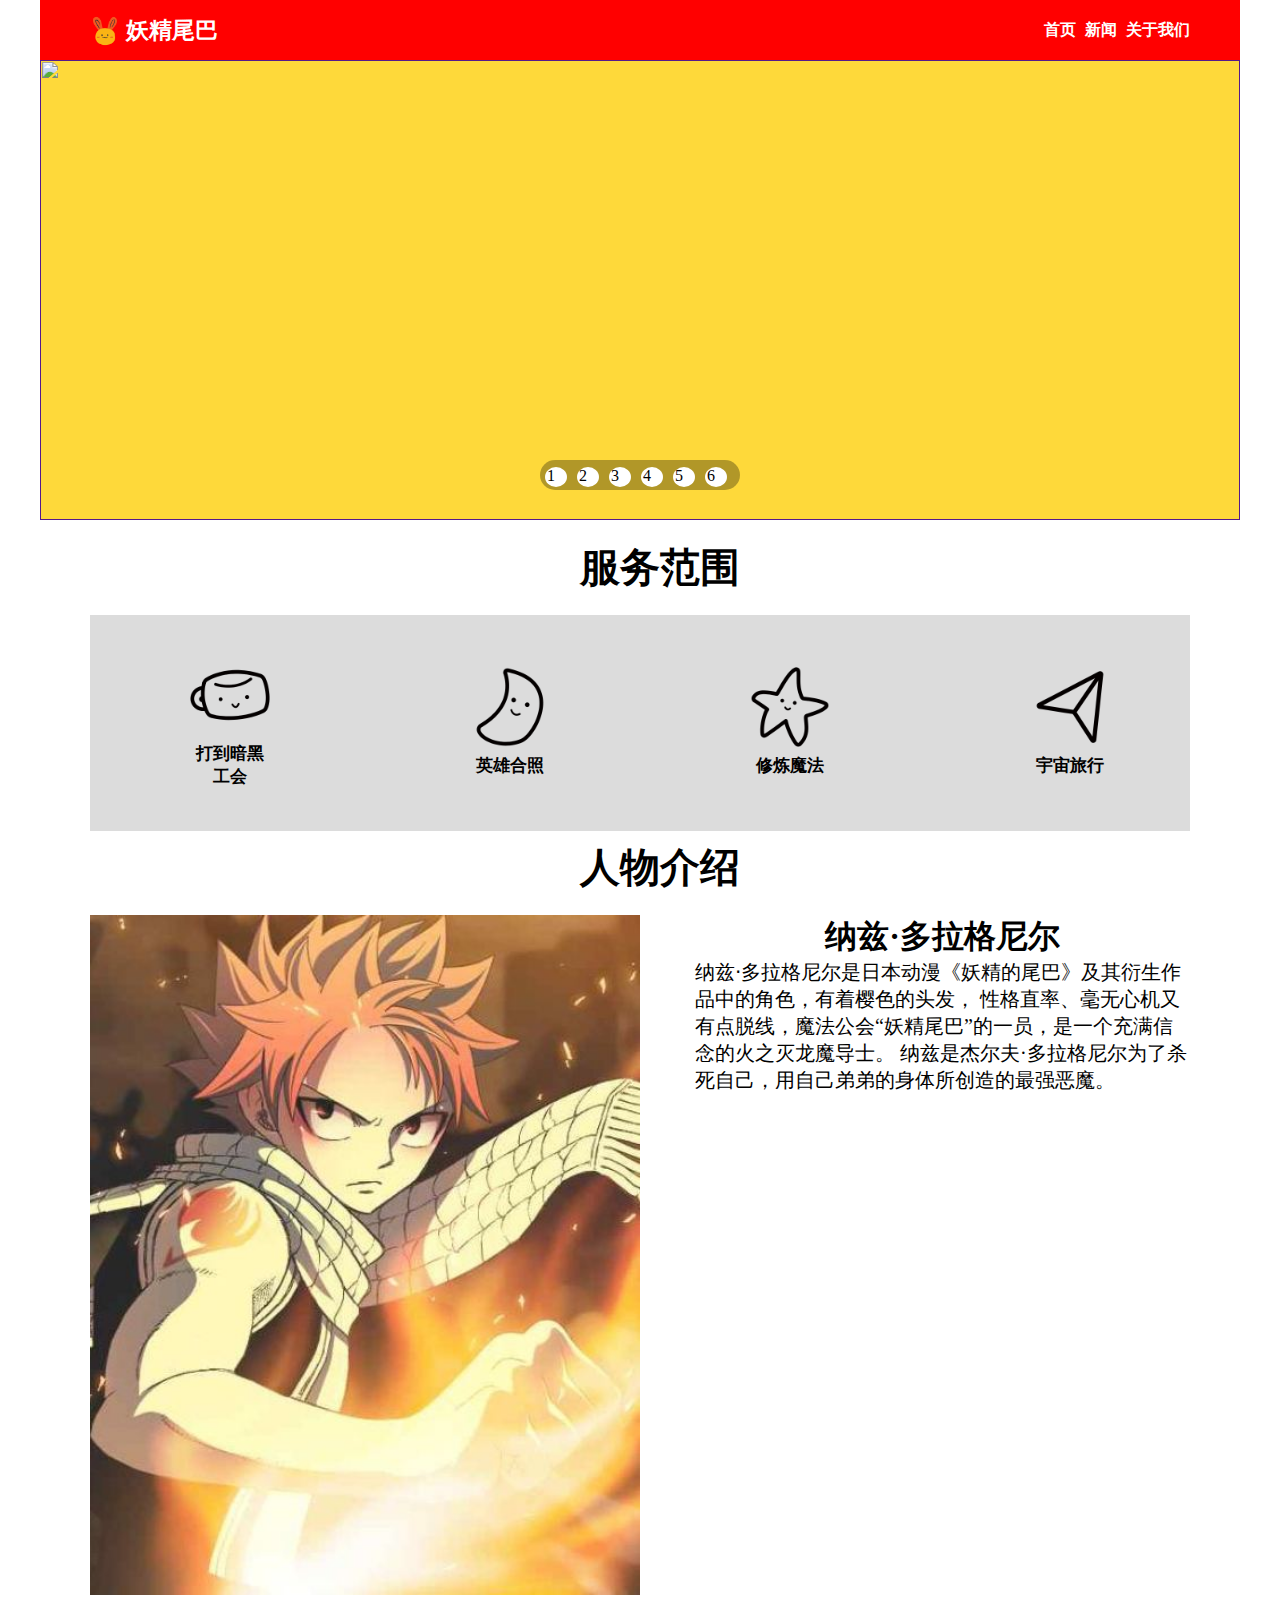
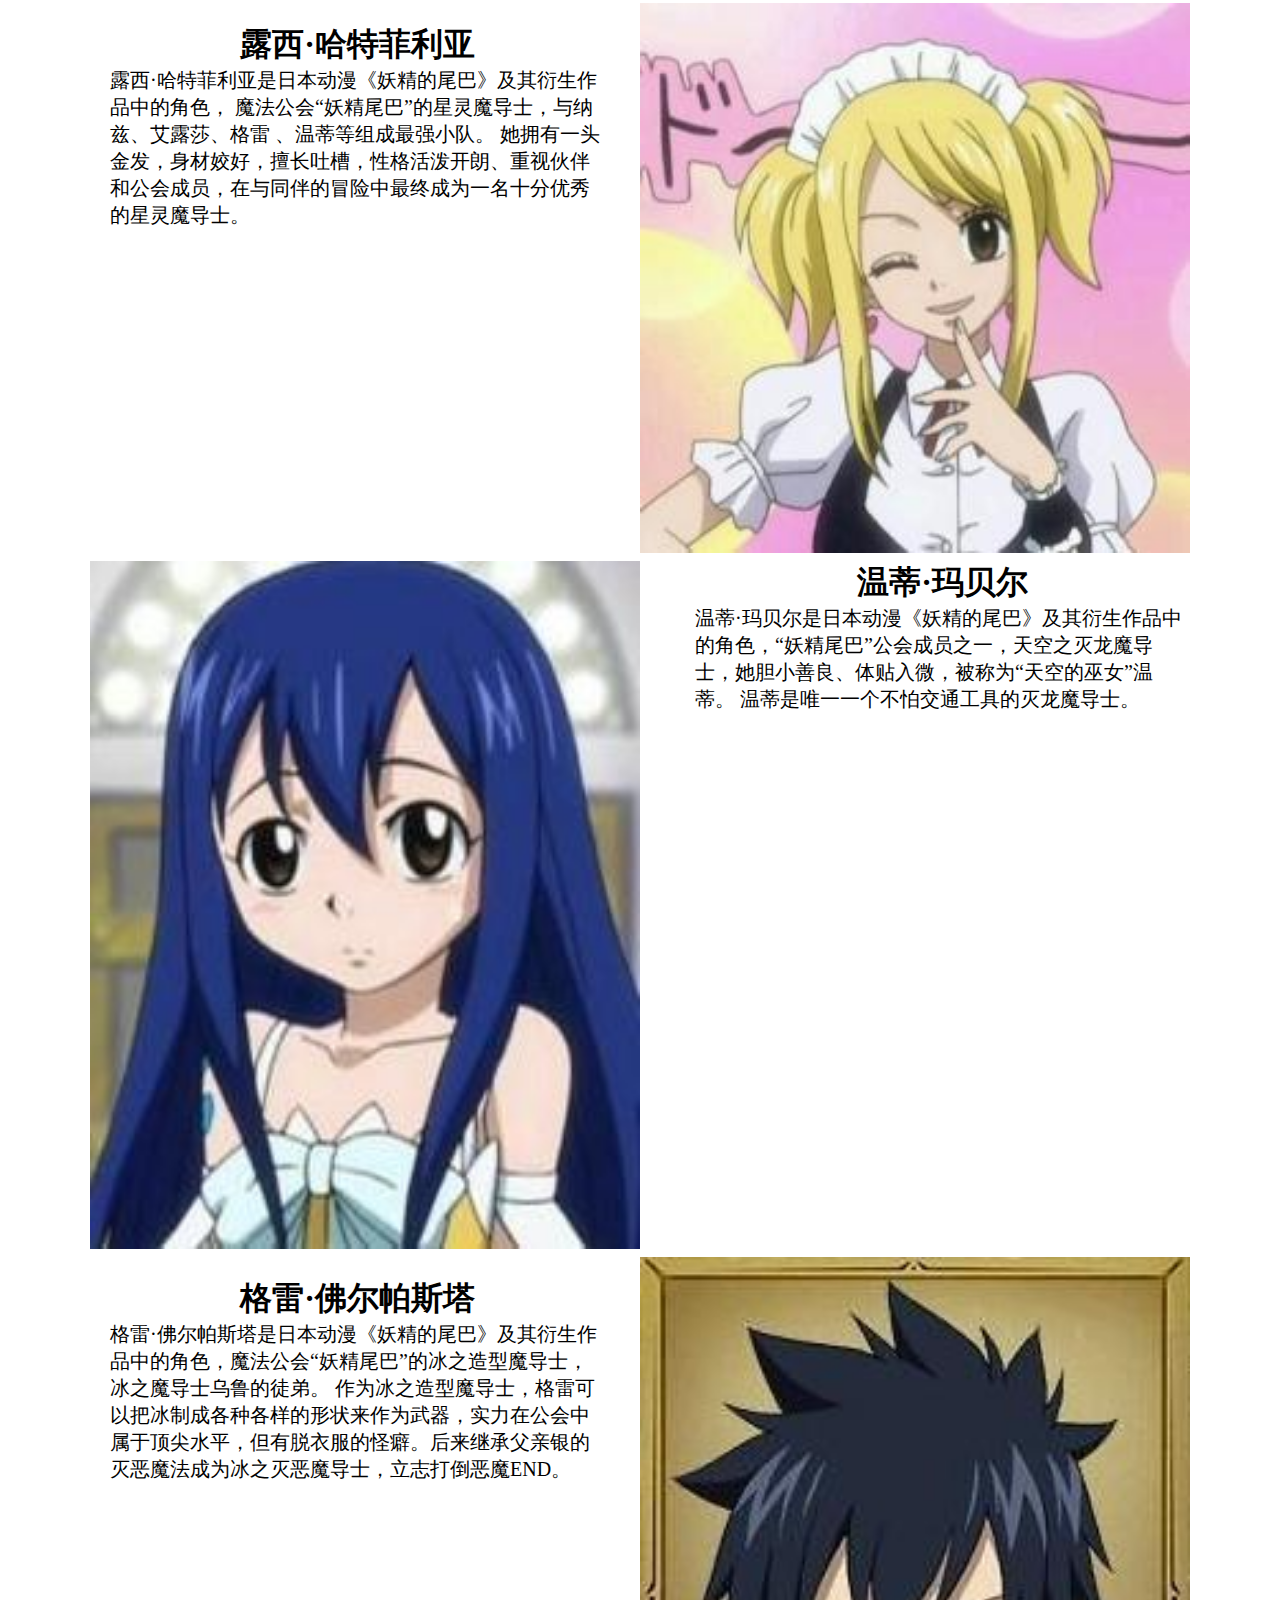
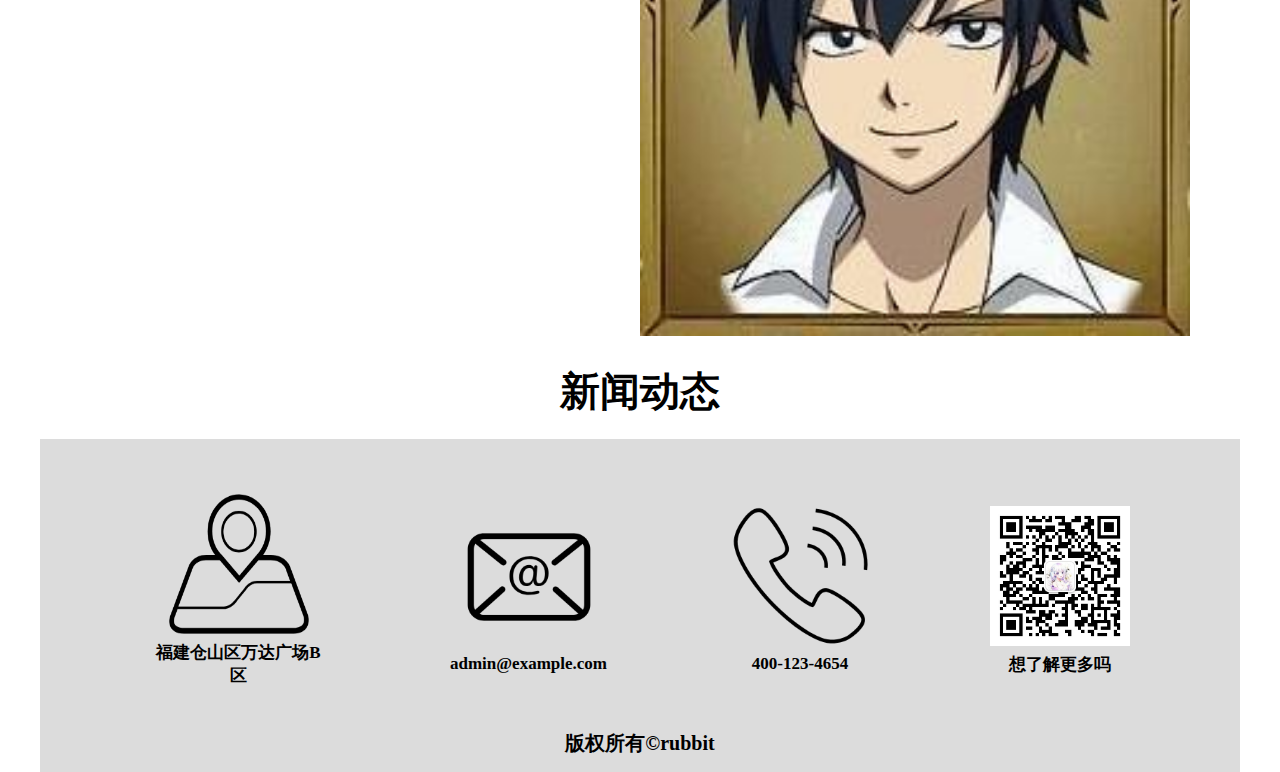
==== day05/index.html @ 3233bc9a "5 commit" ====
<!DOCTYPE html>
<html lang="en">

<head>
  <meta charset="UTF-8" />
  <meta name="viewport" content="width=device-width, initial-scale=1.0" />
  <title>妖精尾巴</title>
  <link rel="shortcut icon" href="logo.ico">
  <script src="jquery-3.3.1.min.js"></script>
  <link rel="stylesheet" href="index.css" />
  <script type="text/javascript" src="index.js"></script>
  <link rel="stylesheet" href="https://cdn.staticfile.org/twitter-bootstrap/4.3.1/css/bootstrap.min.css">
  <script src="https://cdn.staticfile.org/jquery/3.2.1/jquery.min.js"></script>
  <script src="https://cdn.staticfile.org/popper.js/1.15.0/umd/popper.min.js"></script>
  <script src="https://cdn.staticfile.org/twitter-bootstrap/4.3.1/js/bootstrap.min.js"></script>
  <script src="https://unpkg.com/axios/dist/axios.min.js"></script>
</head>

<body>
  <div class="contain">
    <div class="header">
      <div class="header-box">
        <div class="header-box-left">
          <img src="logo.png" style="vertical-align: middle;" width="30px" alt>
          <span style="vertical-align: middle;">妖精尾巴</span>
        </div>
        <div class="header-box-right">
          <a href="index.html">首页</a>
          <a href="new.html">新闻</a>
          <a href="about.html">关于我们</a>
        </div>
      </div>
    </div>
    <div class="banner">
      <div class="pic">
        <div class="left"></div>
        <ul>
          <li><a href=""><img
                src="http://i.17173cdn.com/0561y4/YWxqaGBf/gamebase/game-cover-horizontal/ILhvSObmCgscmml.jpg"
                alt=""></a></li>
          <li><a href=""><img src="https://sj.5qwan.com/d/file/upload1/20170616/1497593068840195.jpg" alt=""></a></li>
          <li><a href=""><img src="http://image.jjmh.com/file/userfiles/images/322574/12.jpg" alt=""></a></li>
          <li><a href=""><img src="http://www.005.tv/uploads/allimg/170510/33-1F51014245J06.jpg" alt=""></a></li>
          <li><a href=""><img src="http://img2.100bt.com/upload/ttq/20130414/1365942418160.jpg" alt=""></a></li>
          <li><a href=""><img
                src="http://5b0988e595225.cdn.sohucs.com/images/20180121/e052c639ae834d8093d36731696ef1cf.jpeg"
                alt=""></a></li>

        </ul>
        <div class="right"></div>
      </div>
      <div class="dot">
        <ul>
          <li> 1</li>
          <li> 2</li>
          <li> 3</li>
          <li> 4</li>
          <li> 5</li>
          <li> 6</li>
        </ul>
      </div>
    </div>

    <div class="content">
      <div class="content-title">
        <span>服务范围</span>
      </div>
      <div class="content-con">
        <ul>
          <li>
            <img src="images/1.png" alt="">
            <p><span>打到暗黑工会</span></p>
          </li>
          <li><img src="images/2.png" alt="">
            <p><span>英雄合照</span></p>
          </li>
          <li><img src="images/3.png" alt="">
            <p><span>修炼魔法</span></p>
          </li>
          <li><img src="images/4.png" alt="">
            <p><span>宇宙旅行</span></p>
          </li>
        </ul>
      </div>
    </div>
    <div class="introduce">
      <div class="content-title">
        <span>人物介绍</span>
      </div>

      <div class="caton">
        <div class="picture-left">
          <img src="images/in1.jpg" width="550px" alt=""></div>
        <div class="text-right">
          <h1>纳兹·多拉格尼尔</h1>
          <p>
            纳兹‧多拉格尼尔是日本动漫《妖精的尾巴》及其衍生作品中的角色，有着樱色的头发，
            性格直率、毫无心机又有点脱线，魔法公会“妖精尾巴”的一员，是一个充满信念的火之灭龙魔导士。
            纳兹是杰尔夫·多拉格尼尔为了杀死自己，用自己弟弟的身体所创造的最强恶魔。
          </p>
        </div>
      </div>



      <div class="caton">

        <div class="text-left">
          <h1>露西·哈特菲利亚</h1>
          <p>
            露西·哈特菲利亚是日本动漫《妖精的尾巴》及其衍生作品中的角色，
            魔法公会“妖精尾巴”的星灵魔导士，与纳兹、艾露莎、格雷 、温蒂等组成最强小队。
            她拥有一头金发，身材姣好，擅长吐槽，性格活泼开朗、重视伙伴和公会成员，在与同伴的冒险中最终成为一名十分优秀的星灵魔导士。
          </p>
        </div>
        <div class="picture-right"><img src="images/in2.jpg" width="550px" alt=""></div>
      </div>

      <div class="caton">
        <div class="picture-left"><img src="images/in4.jpg" width="550px" alt=""></div>
        <div class="text-right">
          <h1>温蒂·玛贝尔</h1>
          <p>
            温蒂·玛贝尔是日本动漫《妖精的尾巴》及其衍生作品中的角色，“妖精尾巴”公会成员之一，天空之灭龙魔导士，她胆小善良、体贴入微，被称为“天空的巫女”温蒂。
            温蒂是唯一一个不怕交通工具的灭龙魔导士。
          </p>
        </div>
      </div>



      <div class="caton">

        <div class="text-left">
          <h1>格雷·佛尔帕斯塔
          </h1>
          <p>
            格雷·佛尔帕斯塔是日本动漫《妖精的尾巴》及其衍生作品中的角色，魔法公会“妖精尾巴”的冰之造型魔导士，冰之魔导士乌鲁的徒弟。
            作为冰之造型魔导士，格雷可以把冰制成各种各样的形状来作为武器，实力在公会中属于顶尖水平，但有脱衣服的怪癖。后来继承父亲银的灭恶魔法成为冰之灭恶魔导士，立志打倒恶魔END。
          </p>
        </div>
        <div class="picture-right"><img src="images/in3.jpg" width="550px" alt=""></div>
      </div>



    </div>
    <div class="bulletin">
      <div class="content-title">
        <span>新闻动态</span>
      </div>
      <div>
        <ul class="pul">
        </ul>

      </div>

    </div>
    <div class="footer" style="background-color:gainsboro;">
      <div class="content-con">
        <ul>
          <li>
            <img src="images/address.png" alt="">
            <p><span>福建仓山区万达广场B区</span></p>
          </li>
          <li><img src="images/you.png" alt="">
            <p><span>admin@example.com</span></p>
          </li>
          <li><img src="images/telephone.png" alt="">
            <p><span>400-123-4654</span></p>
          </li>
          <li><img src="images/er.png" alt="">
            <p><span>想了解更多吗</span></p>
          </li>
        </ul>
      </div>
      <div class="botton">
        <b style="font-size: 20px;text-align: initial;"> 版权所有©rubbit</b>
      </div>

    </div>






  </div>
</body>

</html>
---- day05/index.css ----
body {
  margin: 0px;
  padding: 0px;
  height: auto;
  overflow-y: hidden;
  overflow-x: hidden;
  min-width: 380ox;
}

html {
  overflow: auto;
}


.contain {
  width: 100%;
}

.header {
  width: 1200px;
  background-color:red;
  height: 60px;
    margin: 0 auto;
}

.header-box {
  padding: 15px 0px;
  vertical-align: middle;
  width: 1100px;
  margin: 0 auto;
  font-weight: bold;
}

.header-box-left {
  color: white;
  float: left;
  align-items: center;
  vertical-align: middle;
  font-size: 23px;
}

.header-box-right {
  float: right;
  padding-top: 5px;


}

.header-box-right a {
  color: white;
  margin-left: 5px;
  text-decoration: none;


}

*{
  margin: 0px;
  padding: 0px;
}
.banner{
  width: 1200px;
  height: 460px;
  background-color: #fed93a;
  margin-top: 20px;
  margin-left: 20px;
  margin: 0px auto;
  overflow: hidden;
  position: relative;
}
.banner .pic ul li{
  list-style: none;
}
.banner .pic ul li img{
	width: 1200px;
	height: 460px;
}
.dot{
  position: absolute;
  width: 200px;
  height: 30px;
  bottom: 30px;
	left: 500px;
	margin: 0 auto;
  background-color: rgba(0,0,0,0.3);
  border-radius: 15px;
}
.dot ul li{
  list-style: none;
  width: 20px;
  height: 20px;
  border-radius: 100%;
  background-color: #fff;
  float: left;
  margin: 7px 5px;
  padding-left: 2px;
}
.dot ul li:hover{
  background-color: #cd0b2d;
}
.content{
	margin: 0 auto;
  width: 1100px;
  height: 300px;
}
 .content-title{
  margin: 0 auto;
  width: 1100px;
  text-align: center;
  font-size: 40px;
  padding: 20px;
  font-weight: bold;
}

.content .content-con{
  margin: 0 auto;
  width: 1100px;
  background-color:gainsboro;
}
.content .content-con ul{
  list-style-type: none;
  display: flex;
  flex-direction: row;
  align-items: center;
  margin: 0 auto;
}
.content .content-con ul>li{
  display: inline-block;
  padding: 100px;
  padding-top: 40px;
  padding-bottom: 40px;
}

.content .content-con ul>li>img{
  width: 80px;
  height: 80px;
  
}

.content .content-con ul>li>p {
  text-align: center;
  margin: 0;
  font-size: 17px;
  padding: 3px;
  font-weight: bold;

}
.introduce{
  width: 1100px;
  margin: 0 auto;
 
}
.introduce .caton{
  display: inline-block;
}

.introduce .picture-left{ 
  width: 50%;
  float:left;
}


.introduce .text-right{
  width: 45%;
  float:right;
  }

  .introduce .picture-right{ 
    float: right;
    width: 50%;

  }

.introduce .text-left{
  float:left;
  width: 45%;
  padding: 20px;
  }
  .introduce h1{
    text-align: center;
    font-style: inherit
  }
  .introduce p{
    font-size: 20px;
  }

  .bulletin{
    width: 1200px;
    margin: 0 auto;
  }

  .bulletin ul{
    list-style-type: none;
    display: flex;
    flex-direction: row;
    align-items: center;
    margin: 0 auto;
  }
  .bulletin ul>li{
    display: inline-block;
    padding: 10px;
    padding-top: 40px;
    padding-bottom: 40px;
  }
  
  .bulletin ul>li>img{
    width: 250px;
    height: 250px;
    
  }
  
  .bulletin ul>li a {
    text-align: center;
    margin: 0;
    font-size: 16px;
    padding: 3px;
    font-weight: bold;
  
  }

  .footer{
    padding: 15px 0px;
    vertical-align: middle;
    width: 1200px;
    display: flex;
    flex-wrap: wrap;
    justify-content: space-between;
    flex-direction: row;
    margin: 0 auto;
    text-align: center;
  }

  .footer .content-con{
    margin: 0 auto;
    width: 1100px;
  }
  .footer .content-con ul{
    list-style-type: none;
    display: flex;
    flex-direction: row;
    align-items: center;
    margin: 0 auto;
  }
  .footer .content-con ul>li{
    display: inline-block;
    padding: 60px;
    padding-top: 40px;
    padding-bottom: 40px;
  }
  
  .footer .content-con ul>li>img{
    width: 140px;
    height: 140px;
    
  }
  
  .footer .content-con ul>li>p {
    text-align: center;
    margin: 0;
    font-size: 17px;
    padding: 3px;
    font-weight: bold;
  
  }

  .botton{
    margin: 0 auto;
  }
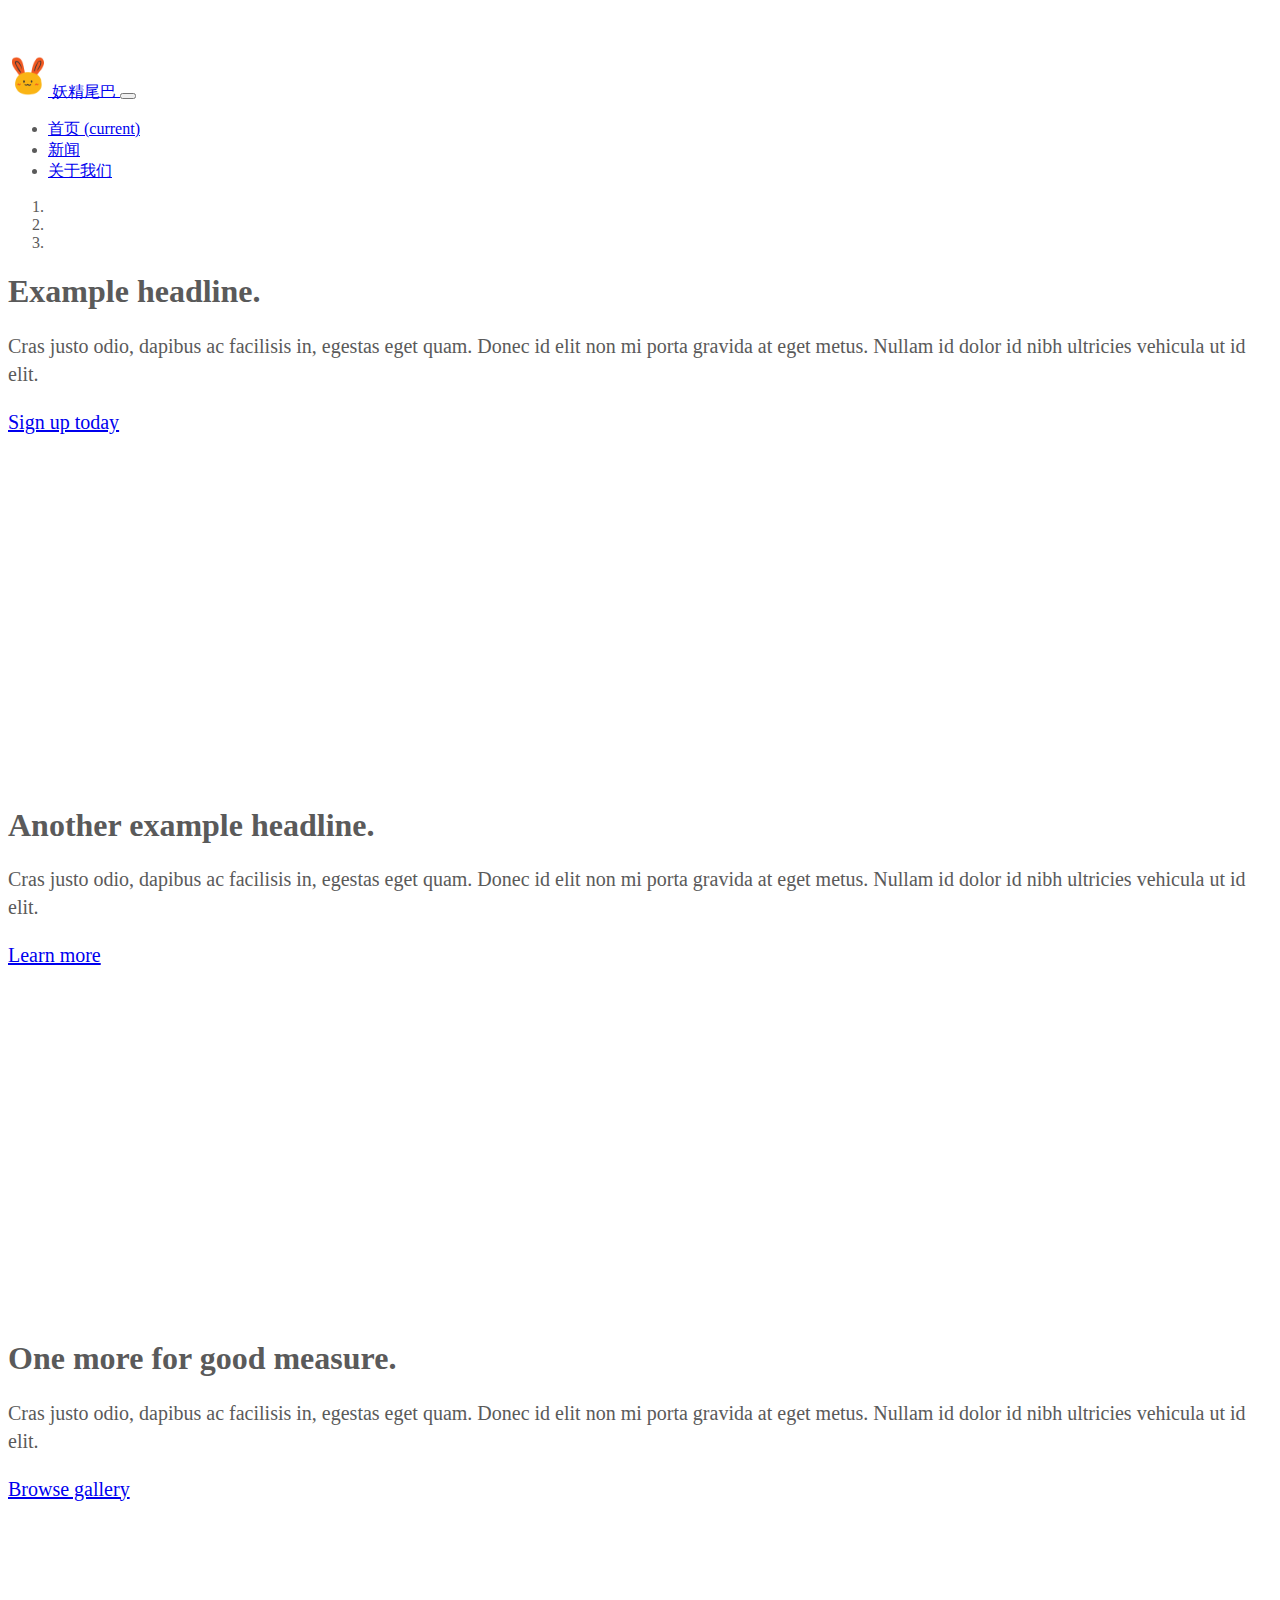
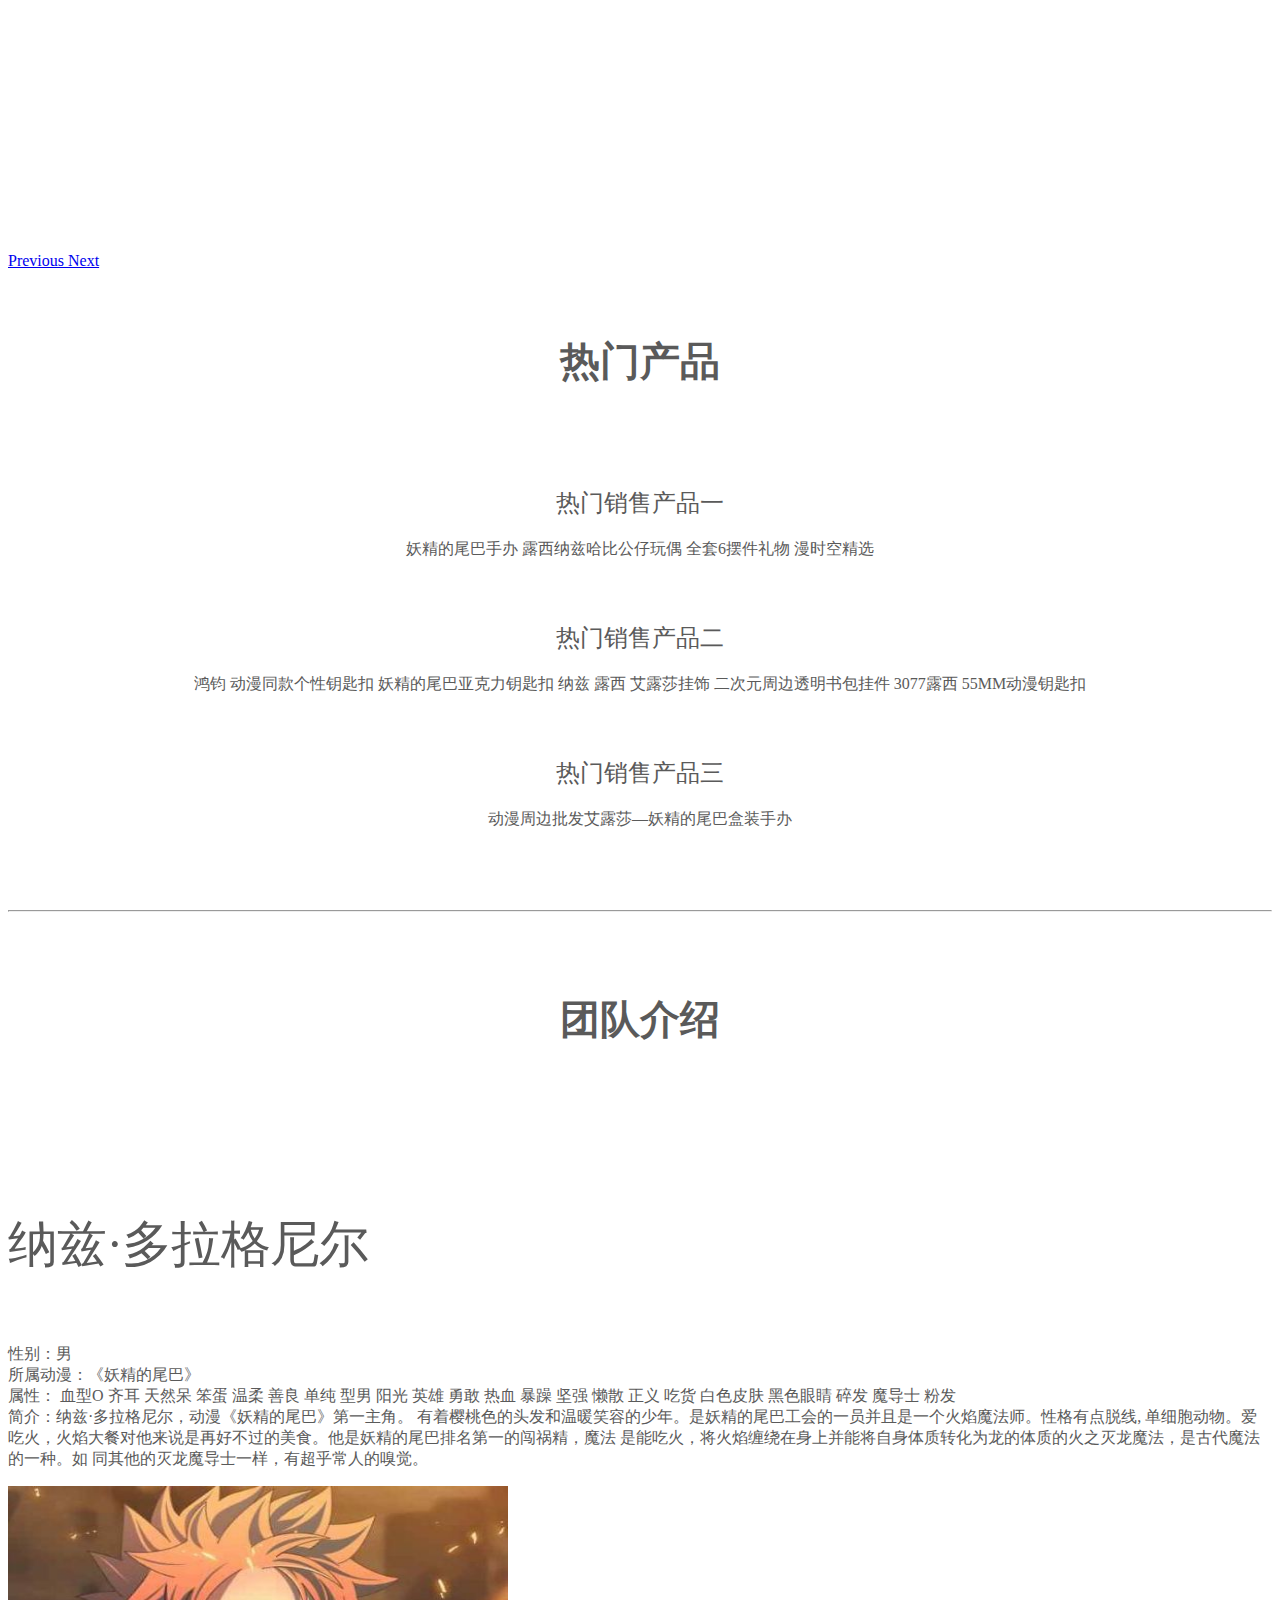
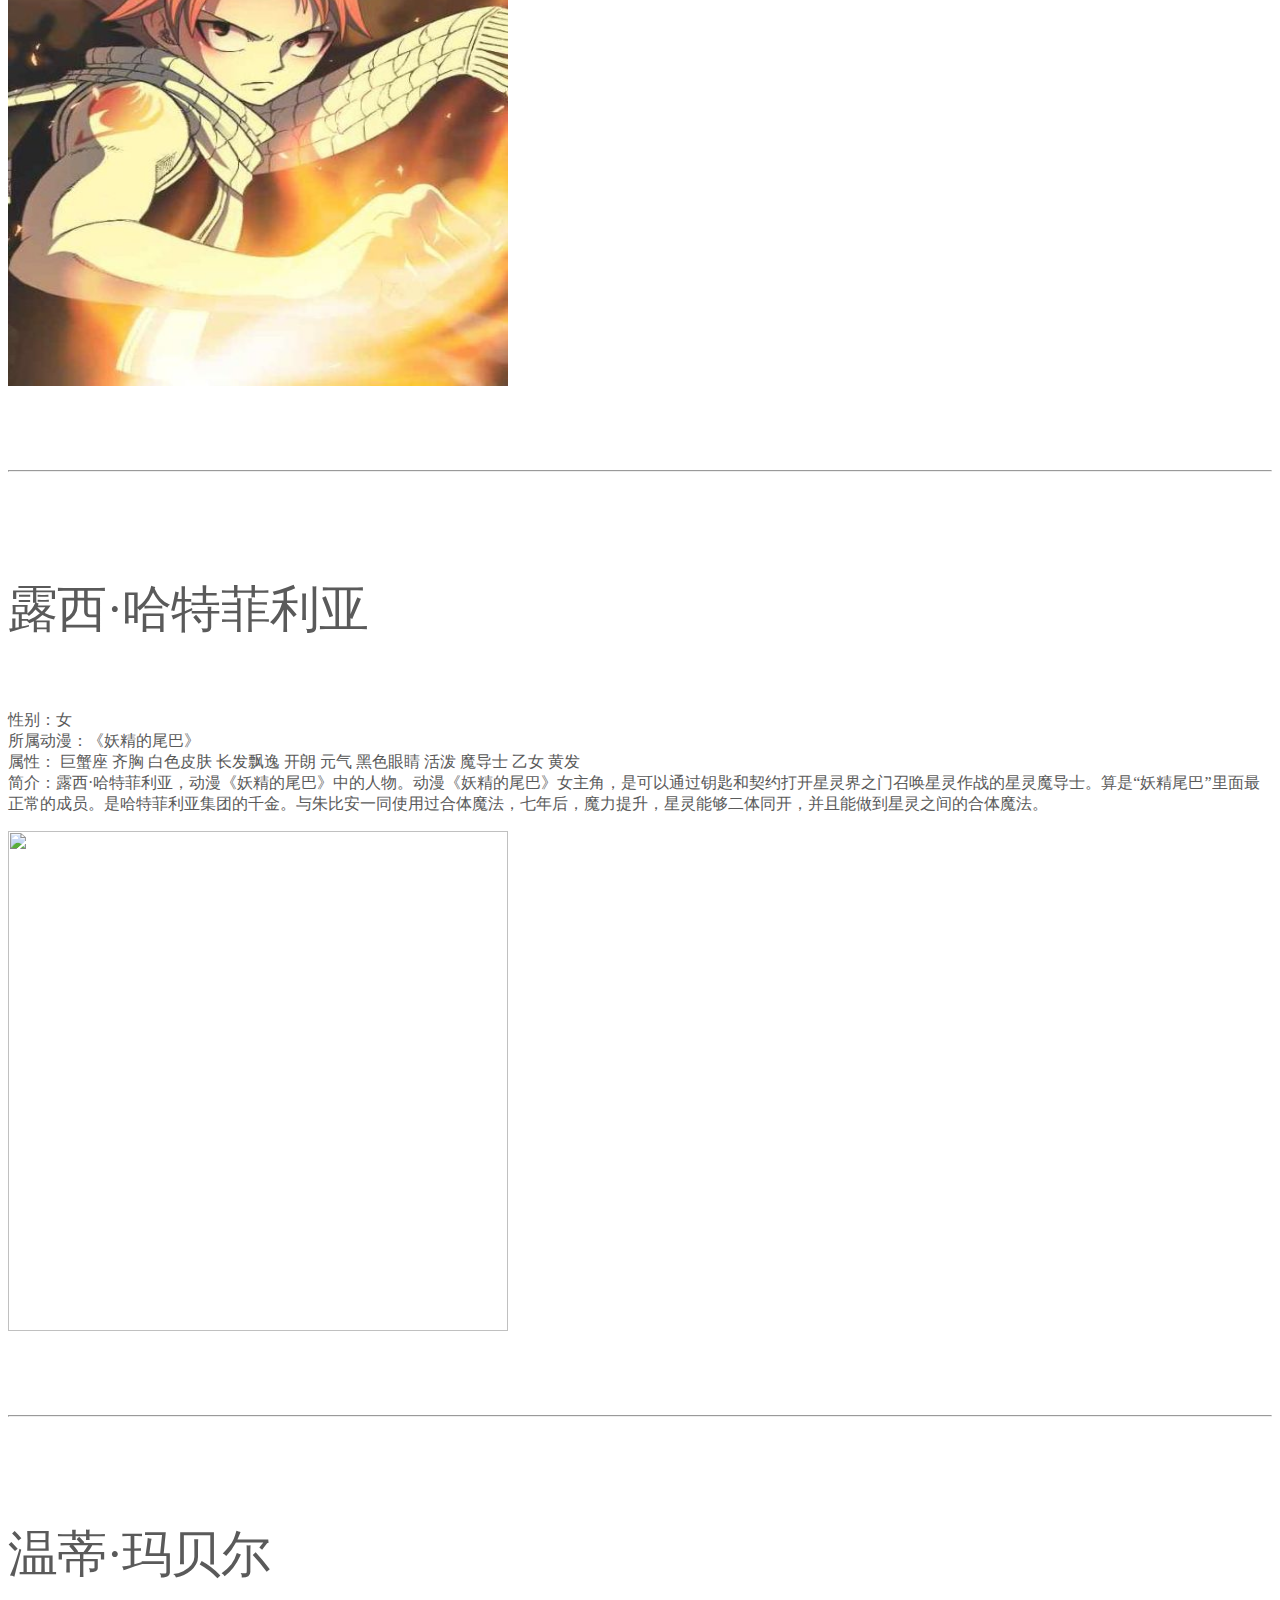
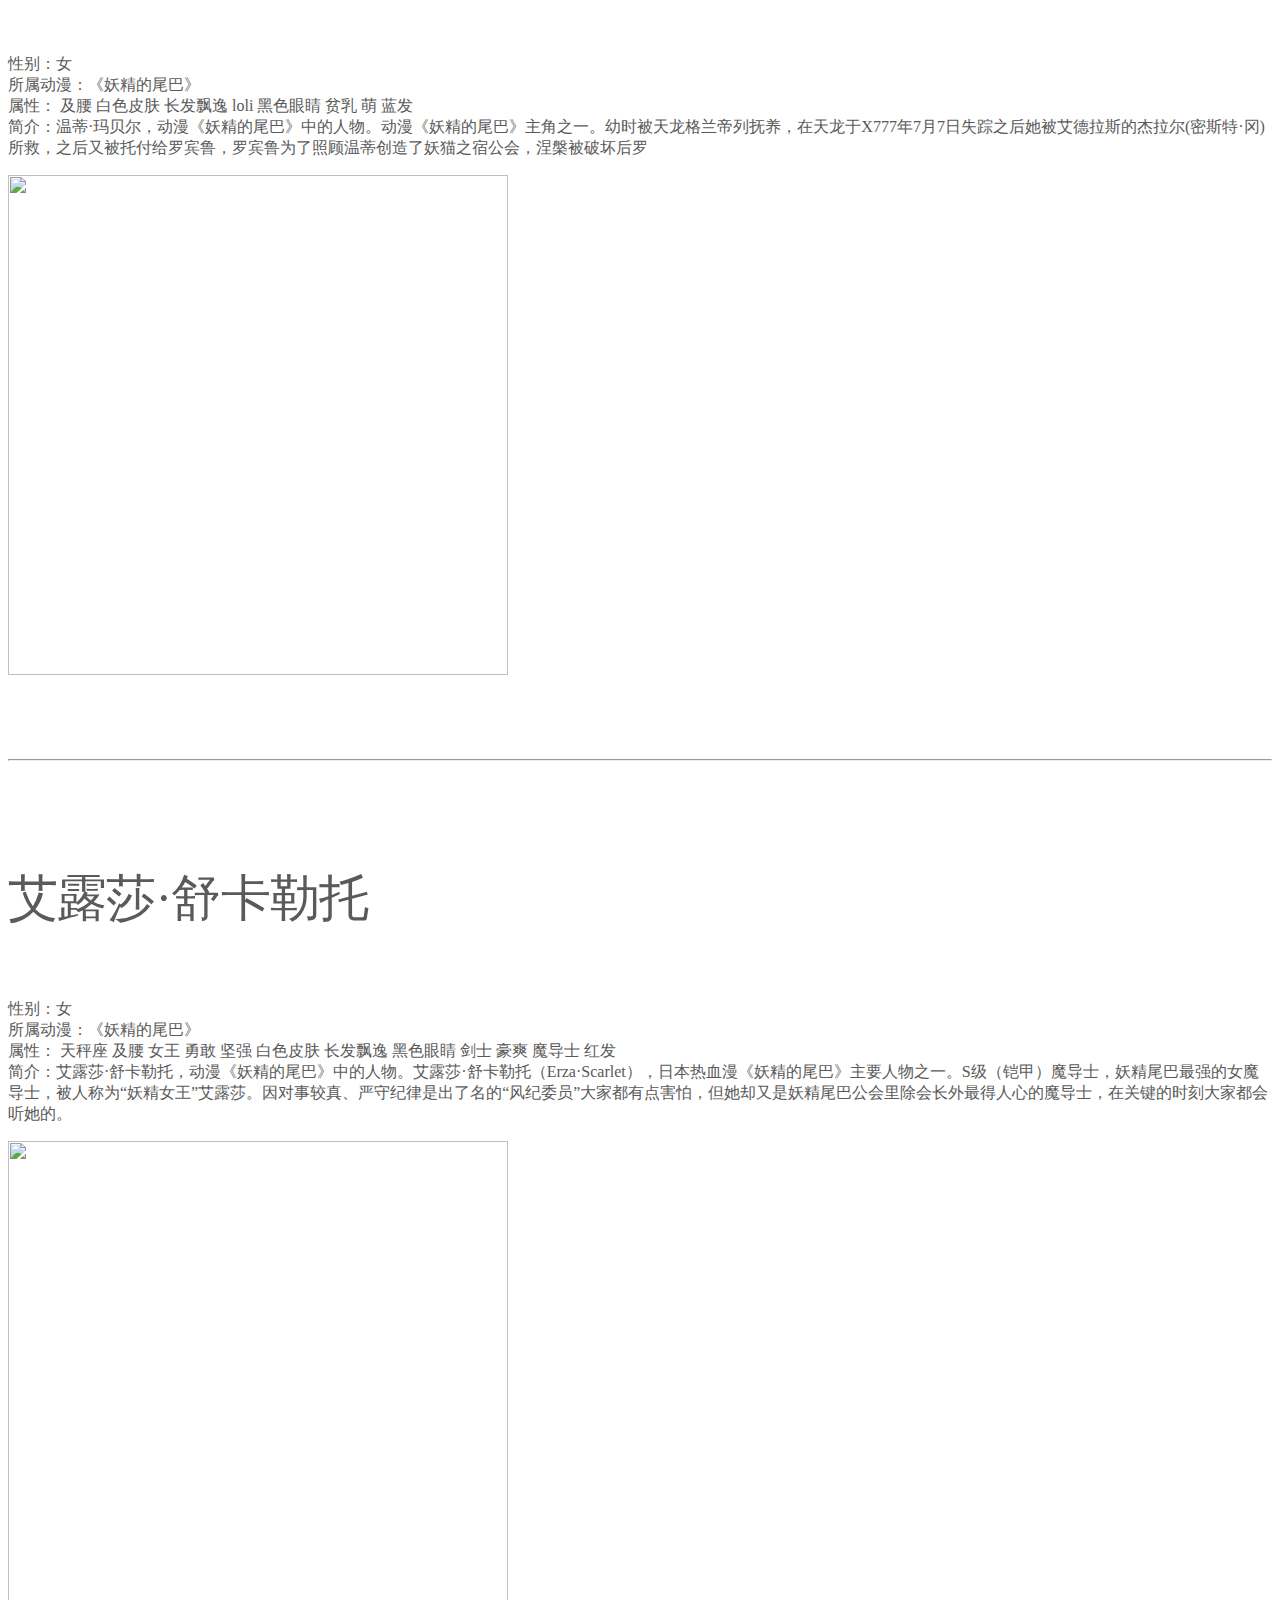
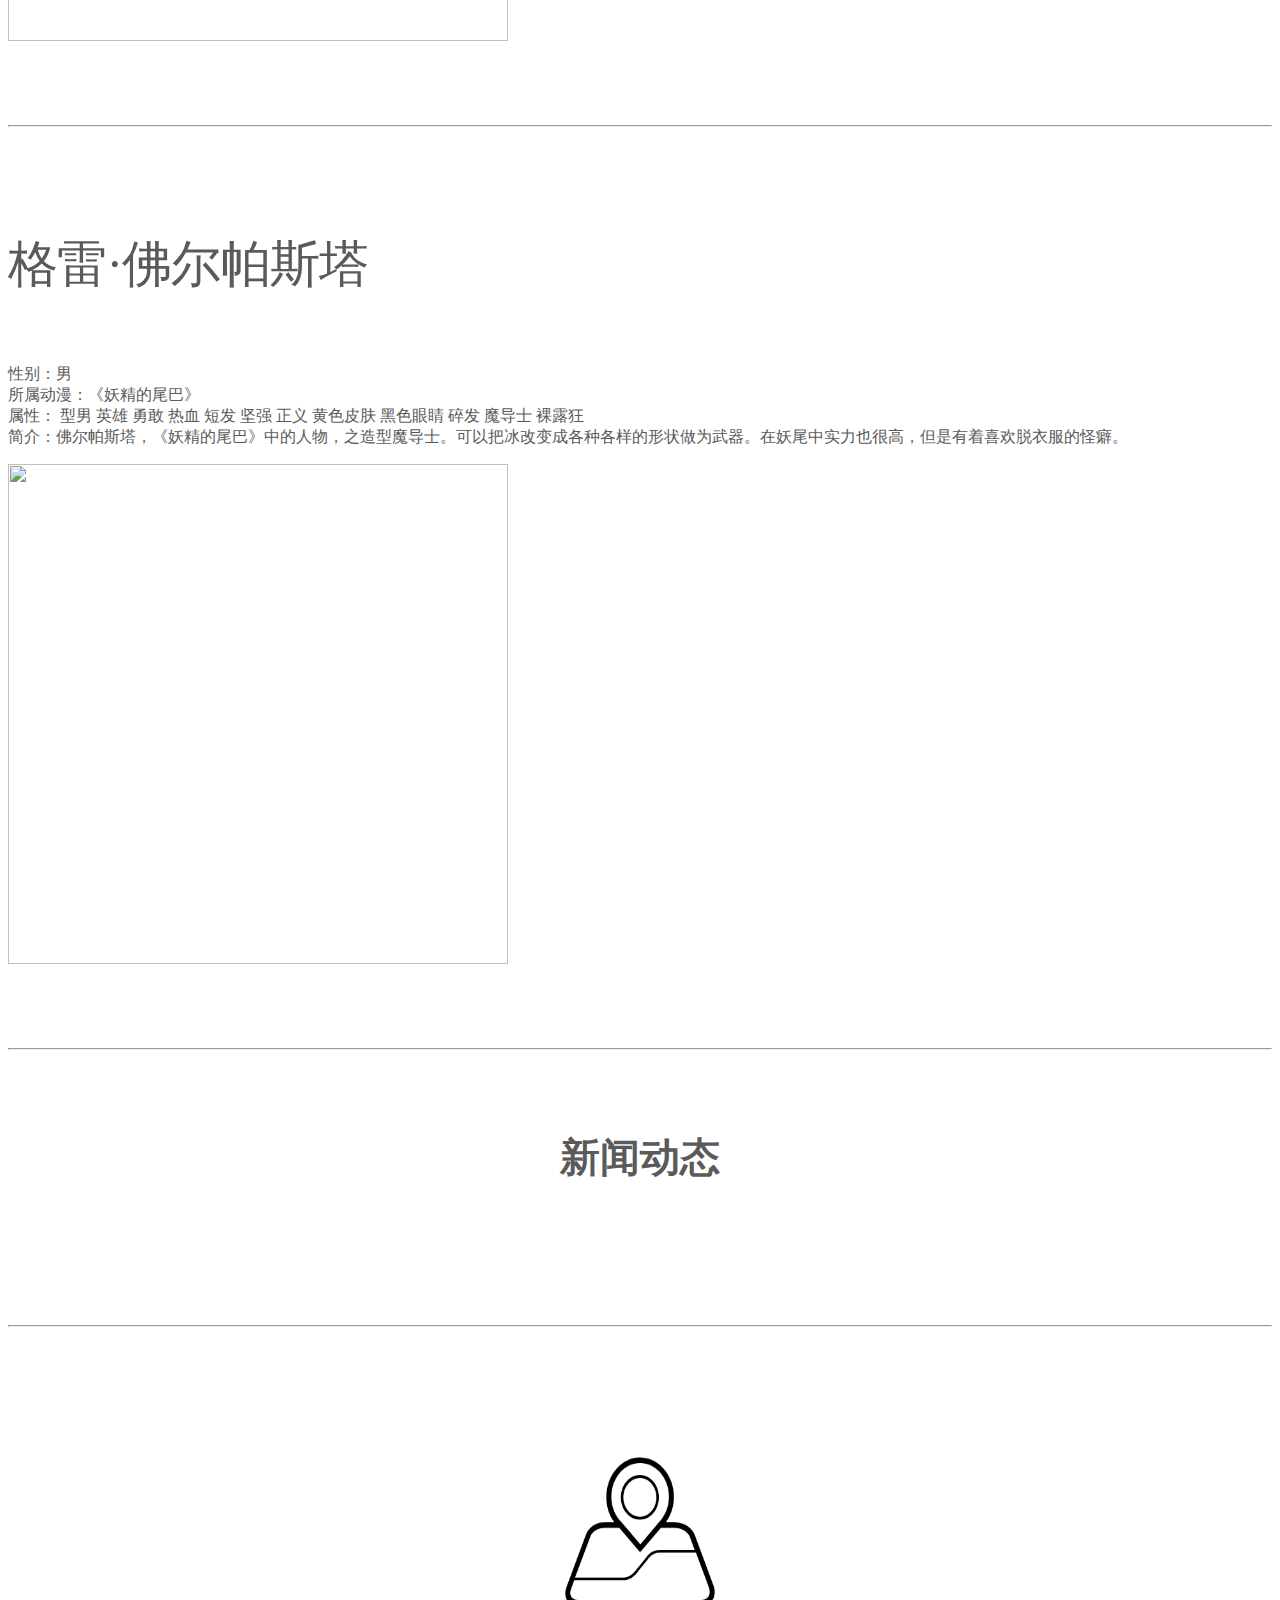
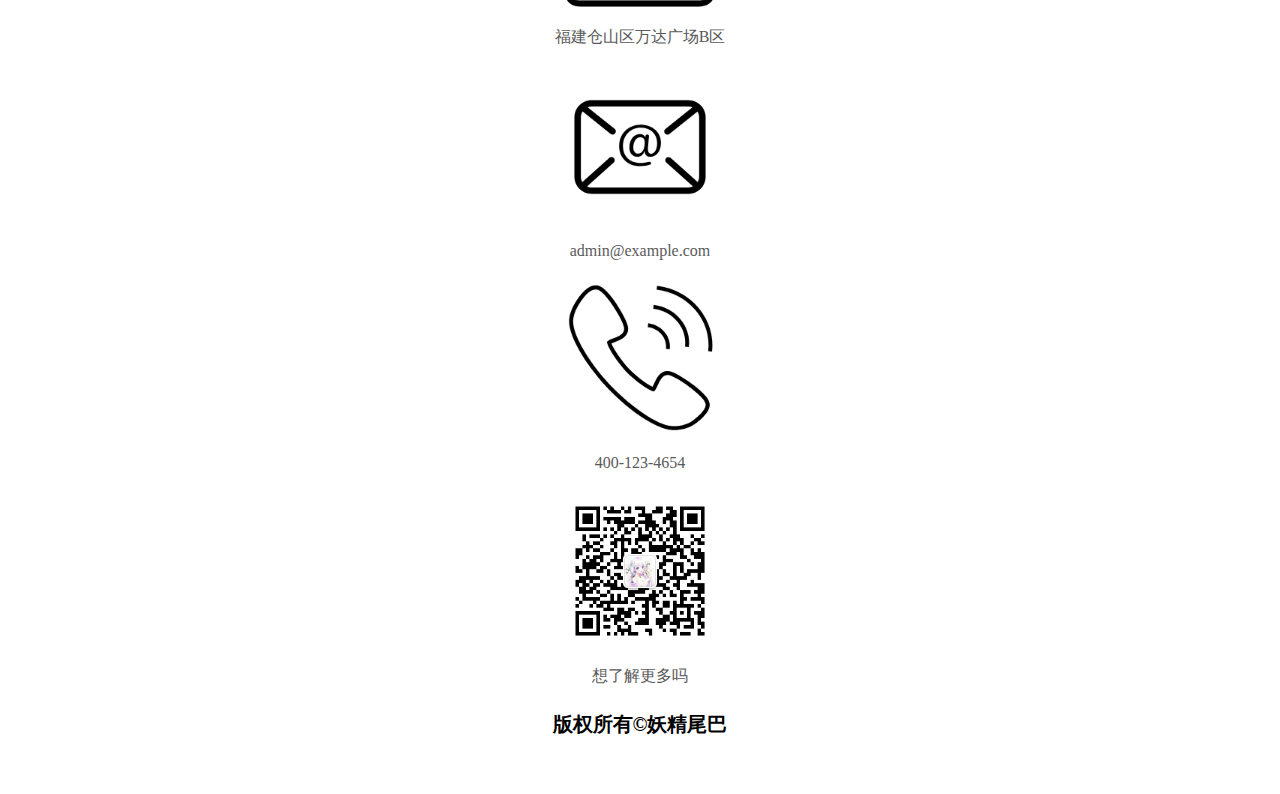
==== commit 3559a294: "5 commit" ====
--- a/day05/index.html
+++ b/day05/index.html
@@ -17,175 +17,267 @@
 </head>
 
 <body>
-  <div class="contain">
-    <div class="header">
-      <div class="header-box">
-        <div class="header-box-left">
-          <img src="logo.png" style="vertical-align: middle;" width="30px" alt>
-          <span style="vertical-align: middle;">妖精尾巴</span>
-        </div>
-        <div class="header-box-right">
-          <a href="index.html">首页</a>
-          <a href="new.html">新闻</a>
-          <a href="about.html">关于我们</a>
-        </div>
-      </div>
-    </div>
-    <div class="banner">
-      <div class="pic">
-        <div class="left"></div>
-        <ul>
-          <li><a href=""><img
-                src="http://i.17173cdn.com/0561y4/YWxqaGBf/gamebase/game-cover-horizontal/ILhvSObmCgscmml.jpg"
-                alt=""></a></li>
-          <li><a href=""><img src="https://sj.5qwan.com/d/file/upload1/20170616/1497593068840195.jpg" alt=""></a></li>
-          <li><a href=""><img src="http://image.jjmh.com/file/userfiles/images/322574/12.jpg" alt=""></a></li>
-          <li><a href=""><img src="http://www.005.tv/uploads/allimg/170510/33-1F51014245J06.jpg" alt=""></a></li>
-          <li><a href=""><img src="http://img2.100bt.com/upload/ttq/20130414/1365942418160.jpg" alt=""></a></li>
-          <li><a href=""><img
-                src="http://5b0988e595225.cdn.sohucs.com/images/20180121/e052c639ae834d8093d36731696ef1cf.jpeg"
-                alt=""></a></li>
-
-        </ul>
-        <div class="right"></div>
-      </div>
-      <div class="dot">
-        <ul>
-          <li> 1</li>
-          <li> 2</li>
-          <li> 3</li>
-          <li> 4</li>
-          <li> 5</li>
-          <li> 6</li>
-        </ul>
-      </div>
-    </div>
-
-    <div class="content">
-      <div class="content-title">
-        <span>服务范围</span>
-      </div>
-      <div class="content-con">
-        <ul>
-          <li>
-            <img src="images/1.png" alt="">
-            <p><span>打到暗黑工会</span></p>
+
+  <header>
+    <nav class="navbar navbar-expand-md navbar-dark fixed-top bg-dark">
+      <a class="navbar-brand" href="#">
+        <img src="logo.png" alt="logo" style="width:40px;">
+        <span style="vertical-align: middle;">妖精尾巴</span>
+      </a>
+      <button class="navbar-toggler" type="button" data-toggle="collapse" data-target="#navbarCollapse"
+        aria-controls="navbarCollapse" aria-expanded="false" aria-label="Toggle navigation">
+        <span class="navbar-toggler-icon"></span>
+      </button>
+      <div class="collapse navbar-collapse" id="navbarCollapse">
+        <ul class="navbar-nav mr-auto">
+          <li class="nav-item active">
+            <a class="nav-link" href="index.html">首页 <span class="sr-only">(current)</span></a>
           </li>
-          <li><img src="images/2.png" alt="">
-            <p><span>英雄合照</span></p>
+          <li class="nav-item">
+            <a class="nav-link" href="new.html">新闻</a>
           </li>
-          <li><img src="images/3.png" alt="">
-            <p><span>修炼魔法</span></p>
-          </li>
-          <li><img src="images/4.png" alt="">
-            <p><span>宇宙旅行</span></p>
+          <li class="nav-item">
+            <a class="nav-link" href="about.html">关于我们</a>
           </li>
         </ul>
       </div>
-    </div>
-    <div class="introduce">
+    </nav>
+  </header>
+
+  <main role="main">
+
+    <div id="myCarousel" class="carousel slide" data-ride="carousel">
+      <ol class="carousel-indicators">
+        <li data-target="#myCarousel" data-slide-to="0" class="active"></li>
+        <li data-target="#myCarousel" data-slide-to="1"></li>
+        <li data-target="#myCarousel" data-slide-to="2"></li>
+      </ol>
+      <div class="carousel-inner">
+        <div class="carousel-item active">
+          <img src="https://sj.5qwan.com/d/file/upload1/20170616/1497593068840195.jpg" alt="">
+          <div class="container">
+            <div class="carousel-caption text-left">
+              <h1>Example headline.</h1>
+              <p>Cras justo odio, dapibus ac facilisis in, egestas eget quam. Donec id elit non mi porta gravida at eget
+                metus. Nullam id dolor id nibh ultricies vehicula ut id elit.</p>
+              <p><a class="btn btn-lg btn-primary" href="#" role="button">Sign up today</a></p>
+            </div>
+          </div>
+        </div>
+        <div class="carousel-item">
+          <img src="http://www.005.tv/uploads/allimg/170510/33-1F51014245J06.jpg" alt="">
+          <div class="container">
+            <div class="carousel-caption">
+              <h1>Another example headline.</h1>
+              <p>Cras justo odio, dapibus ac facilisis in, egestas eget quam. Donec id elit non mi porta gravida at eget
+                metus. Nullam id dolor id nibh ultricies vehicula ut id elit.</p>
+              <p><a class="btn btn-lg btn-primary" href="#" role="button">Learn more</a></p>
+            </div>
+          </div>
+        </div>
+        <div class="carousel-item">
+          <img src="http://image.jjmh.com/file/userfiles/images/322574/12.jpg" alt="">
+          <div class="container">
+            <div class="carousel-caption text-right">
+              <h1>One more for good measure.</h1>
+              <p>Cras justo odio, dapibus ac facilisis in, egestas eget quam. Donec id elit non mi porta gravida at eget
+                metus. Nullam id dolor id nibh ultricies vehicula ut id elit.</p>
+              <p><a class="btn btn-lg btn-primary" href="#" role="button">Browse gallery</a></p>
+            </div>
+          </div>
+        </div>
+      </div>
+      <a class="carousel-control-prev" href="#myCarousel" role="button" data-slide="prev">
+        <span class="carousel-control-prev-icon" aria-hidden="true"></span>
+        <span class="sr-only">Previous</span>
+      </a>
+      <a class="carousel-control-next" href="#myCarousel" role="button" data-slide="next">
+        <span class="carousel-control-next-icon" aria-hidden="true"></span>
+        <span class="sr-only">Next</span>
+      </a>
+    </div>
+
+
+    <div class="container marketing">
       <div class="content-title">
-        <span>人物介绍</span>
-      </div>
-
-      <div class="caton">
-        <div class="picture-left">
-          <img src="images/in1.jpg" width="550px" alt=""></div>
-        <div class="text-right">
-          <h1>纳兹·多拉格尼尔</h1>
-          <p>
-            纳兹‧多拉格尼尔是日本动漫《妖精的尾巴》及其衍生作品中的角色，有着樱色的头发，
-            性格直率、毫无心机又有点脱线，魔法公会“妖精尾巴”的一员，是一个充满信念的火之灭龙魔导士。
-            纳兹是杰尔夫·多拉格尼尔为了杀死自己，用自己弟弟的身体所创造的最强恶魔。
-          </p>
-        </div>
-      </div>
-
-
-
-      <div class="caton">
-
-        <div class="text-left">
-          <h1>露西·哈特菲利亚</h1>
-          <p>
-            露西·哈特菲利亚是日本动漫《妖精的尾巴》及其衍生作品中的角色，
-            魔法公会“妖精尾巴”的星灵魔导士，与纳兹、艾露莎、格雷 、温蒂等组成最强小队。
-            她拥有一头金发，身材姣好，擅长吐槽，性格活泼开朗、重视伙伴和公会成员，在与同伴的冒险中最终成为一名十分优秀的星灵魔导士。
-          </p>
-        </div>
-        <div class="picture-right"><img src="images/in2.jpg" width="550px" alt=""></div>
-      </div>
-
-      <div class="caton">
-        <div class="picture-left"><img src="images/in4.jpg" width="550px" alt=""></div>
-        <div class="text-right">
-          <h1>温蒂·玛贝尔</h1>
-          <p>
-            温蒂·玛贝尔是日本动漫《妖精的尾巴》及其衍生作品中的角色，“妖精尾巴”公会成员之一，天空之灭龙魔导士，她胆小善良、体贴入微，被称为“天空的巫女”温蒂。
-            温蒂是唯一一个不怕交通工具的灭龙魔导士。
-          </p>
-        </div>
-      </div>
-
-
-
-      <div class="caton">
-
-        <div class="text-left">
-          <h1>格雷·佛尔帕斯塔
-          </h1>
-          <p>
-            格雷·佛尔帕斯塔是日本动漫《妖精的尾巴》及其衍生作品中的角色，魔法公会“妖精尾巴”的冰之造型魔导士，冰之魔导士乌鲁的徒弟。
-            作为冰之造型魔导士，格雷可以把冰制成各种各样的形状来作为武器，实力在公会中属于顶尖水平，但有脱衣服的怪癖。后来继承父亲银的灭恶魔法成为冰之灭恶魔导士，立志打倒恶魔END。
-          </p>
-        </div>
-        <div class="picture-right"><img src="images/in3.jpg" width="550px" alt=""></div>
-      </div>
-
-
-
-    </div>
-    <div class="bulletin">
+        <span>热门产品</span>
+      </div>
+      <!-- Three columns of text below the carousel -->
+      <div class="row">
+        <div class="col-lg-4">
+          <img class="bd-placeholder-img rounded-circle"
+            src="https://img02.sogoucdn.com/v2/thumb/retype/ext/jpg?appid=10160004&url=http%3A%2F%2Fg.search.alicdn.com%2Fimg%2Fbao%2Fuploaded%2Fi4%2Fi1%2F19511031022505775%2FT1ooMXFa4XXXXXXXXX_%21%210-item_pic.jpg"
+            alt="">
+          <h2>热门销售产品一</h2>
+          <p>妖精的尾巴手办 露西纳兹哈比公仔玩偶 全套6摆件礼物 漫时空精选</p>
+        </div><!-- /.col-lg-4 -->
+        <div class="col-lg-4">
+          <img class="bd-placeholder-img rounded-circle"
+            src=" https://img03.sogoucdn.com/v2/thumb/retype/ext/jpg?appid=10160004&url=http%3A%2F%2Fimg20.360buyimg.com%2Fn1%2Fjfs%2Ft1%2F18109%2F31%2F12737%2F173709%2F5c99e5d8Ee48c95a8%2Fed9a007a11caccad.jpg"
+            alt="">
+          <h2>热门销售产品二</h2>
+          <p>鸿钧 动漫同款个性钥匙扣 妖精的尾巴亚克力钥匙扣 纳兹 露西 艾露莎挂饰 二次元周边透明书包挂件 3077露西 55MM动漫钥匙扣</p>
+        </div><!-- /.col-lg-4 -->
+        <div class="col-lg-4">
+          <img class="bd-placeholder-img rounded-circle"
+            src="https://img04.sogoucdn.com/v2/thumb/retype/ext/jpg?appid=10160004&url=https%3A%2F%2Fcbu01.alicdn.com%2Fimg%2Fibank%2F2014%2F574%2F632%2F1629236475_402467725.400x400.jpg"
+            alt="">
+          <h2>热门销售产品三</h2>
+          <p>动漫周边批发艾露莎—妖精的尾巴盒装手办</p>
+
+        </div><!-- /.col-lg-4 -->
+      </div><!-- /.row -->
+
+
+      <!-- START THE FEATURETTES -->
+
+      <hr class="featurette-divider">
+      <div class="content-title">
+        <span>团队介绍</span>
+      </div>
+      <div class="row featurette">
+        <div class="col-md-7">
+          <h2 class="featurette-heading"> 纳兹·多拉格尼尔
+          </h2>
+          <br>
+          <p class="lead">
+            性别：男<br>
+            所属动漫：《妖精的尾巴》<br>
+            属性： 血型O 齐耳 天然呆 笨蛋 温柔 善良 单纯 型男 阳光 英雄 勇敢 热血 暴躁 坚强 懒散 正义 吃货 白色皮肤 黑色眼睛 碎发 魔导士 粉发<br>
+            简介：纳兹·多拉格尼尔，动漫《妖精的尾巴》第一主角。 有着樱桃色的头发和温暖笑容的少年。是妖精的尾巴工会的一员并且是一个火焰魔法师。性格有点脱线,
+            单细胞动物。爱吃火，火焰大餐对他来说是再好不过的美食。他是妖精的尾巴排名第一的闯祸精，魔法 是能吃火，将火焰缠绕在身上并能将自身体质转化为龙的体质的火之灭龙魔法，是古代魔法的一种。如
+            同其他的灭龙魔导士一样，有超乎常人的嗅觉。
+
+          </p>
+
+        </div>
+        <div class="col-md-5">
+          <img class="bd-placeholder-img bd-placeholder-img-lg featurette-image img-fluid mx-auto" width="500"
+            height="500" src="images/in1.jpg" width="550px" alt="">
+        </div>
+      </div>
+
+      <hr class="featurette-divider">
+
+      <div class="row featurette">
+        <div class="col-md-7 order-md-2">
+          <h2 class="featurette-heading">露西·哈特菲利亚</h2>
+          <br>
+          <p class="lead">性别：女<br>
+            所属动漫：《妖精的尾巴》<br>
+            属性： 巨蟹座 齐胸 白色皮肤 长发飘逸 开朗 元气 黑色眼睛 活泼 魔导士 乙女 黄发<br>
+            简介：露西·哈特菲利亚，动漫《妖精的尾巴》中的人物。动漫《妖精的尾巴》女主角，是可以通过钥匙和契约打开星灵界之门召唤星灵作战的星灵魔导士。算是“妖精尾巴”里面最正常的成员。是哈特菲利亚集团的千金。与朱比安一同使用过合体魔法，七年后，魔力提升，星灵能够二体同开，并且能做到星灵之间的合体魔法。
+          </p>
+        </div>
+        <div class="col-md-5 order-md-1">
+          <img class="bd-placeholder-img bd-placeholder-img-lg featurette-image img-fluid mx-auto" width="500"
+            height="500" src="http://img.peipeilove.com/img/AnimeImage/2017/20171209/w_2017120911212321239.jpg"
+            width="550px" alt="">
+        </div>
+      </div>
+
+      <hr class="featurette-divider">
+
+      <div class="row featurette">
+        <div class="col-md-7">
+          <h2 class="featurette-heading">温蒂·玛贝尔 </h2>
+          <br>
+          <p class="lead">
+            性别：女 <br>
+            所属动漫：《妖精的尾巴》 <br>
+            属性： 及腰 白色皮肤 长发飘逸 loli 黑色眼睛 贫乳 萌 蓝发 <br>
+            简介：温蒂·玛贝尔，动漫《妖精的尾巴》中的人物。动漫《妖精的尾巴》主角之一。幼时被天龙格兰帝列抚养，在天龙于X777年7月7日失踪之后她被艾德拉斯的杰拉尔(密斯特·冈)所救，之后又被托付给罗宾鲁，罗宾鲁为了照顾温蒂创造了妖猫之宿公会，涅槃被破坏后罗
+          </p>
+        </div>
+        <div class="col-md-5">
+          <img class="bd-placeholder-img bd-placeholder-img-lg featurette-image img-fluid mx-auto" width="500"
+            height="500"
+            src="http://img.peipeilove.com/img/AnimeImage/2017/20170507/w_29c357be0dbe4679b53d80188c2f7753.jpg"
+            width="550px" alt="">
+        </div>
+      </div>
+
+      <hr class="featurette-divider">
+      <div class="row featurette">
+        <div class="col-md-7 order-md-2">
+          <h2 class="featurette-heading">艾露莎·舒卡勒托</h2>
+          <br>
+          <p class="lead">性别：女<br>
+            所属动漫：《妖精的尾巴》<br>
+            属性： 天秤座 及腰 女王 勇敢 坚强 白色皮肤 长发飘逸 黑色眼睛 剑士 豪爽 魔导士 红发<br>
+            简介：艾露莎·舒卡勒托，动漫《妖精的尾巴》中的人物。艾露莎·舒卡勒托（Erza·Scarlet），日本热血漫《妖精的尾巴》主要人物之一。S级（铠甲）魔导士，妖精尾巴最强的女魔导士，被人称为“妖精女王”艾露莎。因对事较真、严守纪律是出了名的“风纪委员”大家都有点害怕，但她却又是妖精尾巴公会里除会长外最得人心的魔导士，在关键的时刻大家都会听她的。
+          </p>
+        </div>
+        <div class="col-md-5 order-md-1">
+          <img class="bd-placeholder-img bd-placeholder-img-lg featurette-image img-fluid mx-auto" width="500"
+            height="500"
+            src="http://img.peipeilove.com/img/AnimeImage/2017/20170507/w_9eaa51b5b9b2452d91cea6a8aed8911a.jpg"
+            width="550px" alt="">
+        </div>
+      </div>
+
+      <hr class="featurette-divider">
+
+      <div class="row featurette">
+        <div class="col-md-7">
+          <h2 class="featurette-heading">格雷·佛尔帕斯塔 </h2>
+          <br>
+          <p class="lead">
+            性别：男<br>
+            所属动漫：《妖精的尾巴》<br>
+            属性： 型男 英雄 勇敢 热血 短发 坚强 正义 黄色皮肤 黑色眼睛 碎发 魔导士 裸露狂<br>
+            简介：佛尔帕斯塔，《妖精的尾巴》中的人物，之造型魔导士。可以把冰改变成各种各样的形状做为武器。在妖尾中实力也很高，但是有着喜欢脱衣服的怪癖。</p>
+
+        </div>
+        <div class="col-md-5">
+          <img class="bd-placeholder-img bd-placeholder-img-lg featurette-image img-fluid mx-auto" width="500"
+            height="500" src="http://img.peipeilove.com/img/AnimeImage/2017/20170507/w_2017050710360036059.jpg"
+            width="550px" alt="">
+        </div>
+      </div>
+      <hr class="featurette-divider">
+    </div>
+
+    </div>
+    <div class="container bulletin">
       <div class="content-title">
         <span>新闻动态</span>
       </div>
-      <div>
-        <ul class="pul">
-        </ul>
-
-      </div>
-
-    </div>
-    <div class="footer" style="background-color:gainsboro;">
-      <div class="content-con">
-        <ul>
-          <li>
-            <img src="images/address.png" alt="">
-            <p><span>福建仓山区万达广场B区</span></p>
-          </li>
-          <li><img src="images/you.png" alt="">
-            <p><span>admin@example.com</span></p>
-          </li>
-          <li><img src="images/telephone.png" alt="">
-            <p><span>400-123-4654</span></p>
-          </li>
-          <li><img src="images/er.png" alt="">
-            <p><span>想了解更多吗</span></p>
-          </li>
-        </ul>
-      </div>
-      <div class="botton">
-        <b style="font-size: 20px;text-align: initial;"> 版权所有©rubbit</b>
-      </div>
-
-    </div>
-
-
-
-
-
-
-  </div>
+      <!-- Three columns of text below the carousel -->
+      <div class="row" id="pul">
+
+      </div>
+    </div>
+
+    <hr class="featurette-divider">
+    <footer class="container bottoning bg-light">
+      <div class="row">
+        <div class="col-lg-3">
+          <img class="bd-placeholder-img bd-placeholder-img-lg featurette-image img-fluid mx-auto"
+            src="images/address.png">
+          <p>福建仓山区万达广场B区</p>
+        </div>
+        <div class="col-lg-3">
+          <img class="bd-placeholder-img bd-placeholder-img-lg featurette-image img-fluid mx-auto" src="images/you.png">
+          <p>admin@example.com</p>
+        </div>
+        <div class="col-lg-3">
+          <img class="bd-placeholder-img bd-placeholder-img-lg featurette-image img-fluid mx-auto"
+            src="images/telephone.png">
+          <p>400-123-4654</p>
+        </div>
+        <div class="col-lg-3">
+          <img class="bd-placeholder-img bd-placeholder-img-lg featurette-image img-fluid mx-auto" src="images/er.png">
+          <p>想了解更多吗</p>
+        </div>
+      </div>
+      <div style="  margin: 0 auto;
+        text-align: center;font-size: 20px;color:black;">
+        <b> 版权所有©妖精尾巴</b>
+      </div>
+    </footer>
+  </main>
+
 </body>
 
 </html>--- a/day05/index.css
+++ b/day05/index.css
@@ -1,268 +1,177 @@
-body {
-  margin: 0px;
-  padding: 0px;
-  height: auto;
-  overflow-y: hidden;
-  overflow-x: hidden;
-  min-width: 380ox;
+
+
+.bd-placeholder-img {
+  font-size: 1.125rem;
+  text-anchor: middle;
+  -webkit-user-select: none;
+  -moz-user-select: none;
+  -ms-user-select: none;
+  user-select: none;
 }
 
-html {
-  overflow: auto;
+@media (min-width: 768px) {
+  .bd-placeholder-img-lg {
+    font-size: 3.5rem;
+  }
+}
+
+/* GLOBAL STYLES
+-------------------------------------------------- */
+/* Padding below the footer and lighter body text */
+
+body {
+  padding-top: 3rem;
+  padding-bottom: 3rem;
+  color: #5a5a5a;
 }
 
 
-.contain {
-  width: 100%;
+.content-title{
+  margin: 0 auto;
+  text-align: center;
+  font-size: 40px;
+  padding-bottom: 60px;
+  font-weight: bold;
+}
+/* CUSTOMIZE THE CAROUSEL
+-------------------------------------------------- */
+
+/* Carousel base class */
+.carousel {
+  margin-bottom: 4rem;
 }
 
-.header {
-  width: 1200px;
-  background-color:red;
-  height: 60px;
-    margin: 0 auto;
+/* Since positioning the image, we need to help out the caption */
+.carousel-caption {
+  bottom: 3rem;
+  z-index: 10;
 }
 
-.header-box {
-  padding: 15px 0px;
-  vertical-align: middle;
-  width: 1100px;
-  margin: 0 auto;
-  font-weight: bold;
+/* Declare heights because of positioning of img element */
+.carousel-item {
+  height: 32rem;
 }
 
-.header-box-left {
-  color: white;
-  float: left;
-  align-items: center;
-  vertical-align: middle;
-  font-size: 23px;
+.carousel-item>img {
+  position: absolute;
+  top: 0;
+  left: 0;
+  min-width: 100%;
+  height: 32rem;
 }
 
-.header-box-right {
-  float: right;
-  padding-top: 5px;
+
+/* MARKETING CONTENT
+-------------------------------------------------- */
+
+/* Center align the text within the three columns below the carousel */
+.marketing .col-lg-4 {
+  margin-bottom: 1.5rem;
+  text-align: center;
+}
+
+.marketing h2 {
+  font-weight: 400;
+}
+
+.marketing .col-lg-4 p {
+  margin-right: .75rem;
+  margin-left: .75rem;
+}
 
 
+/* Featurettes
+------------------------- */
+
+.featurette-divider {
+  margin: 5rem 0;
+  /* Space out the Bootstrap <hr> more */
 }
 
-.header-box-right a {
-  color: white;
-  margin-left: 5px;
-  text-decoration: none;
+/* Thin out the marketing headings */
+.featurette-heading {
+  font-weight: 300;
+  line-height: 1;
+  letter-spacing: -.05rem;
+}
+/*bulletin
+-------------------------------------------------- */
+
+.bulletin img{
+  width: 250px;
+  height: 250px;
+  
+}
+.bulletin .col-lg-3 {
+  margin-bottom: 1.5rem;
+  text-align: center;
+}
+
+.bulletin h4 {
+  font-weight: 400;
+}
+
+.bulletin .col-lg-3 p {
+  margin-right: .75rem;
+  margin-left: .75rem;
+}
 
 
-}
-
-*{
-  margin: 0px;
-  padding: 0px;
-}
-.banner{
-  width: 1200px;
-  height: 460px;
-  background-color: #fed93a;
-  margin-top: 20px;
-  margin-left: 20px;
-  margin: 0px auto;
-  overflow: hidden;
-  position: relative;
-}
-.banner .pic ul li{
-  list-style: none;
-}
-.banner .pic ul li img{
-	width: 1200px;
-	height: 460px;
-}
-.dot{
-  position: absolute;
-  width: 200px;
-  height: 30px;
-  bottom: 30px;
-	left: 500px;
-	margin: 0 auto;
-  background-color: rgba(0,0,0,0.3);
-  border-radius: 15px;
-}
-.dot ul li{
-  list-style: none;
-  width: 20px;
-  height: 20px;
-  border-radius: 100%;
-  background-color: #fff;
-  float: left;
-  margin: 7px 5px;
-  padding-left: 2px;
-}
-.dot ul li:hover{
-  background-color: #cd0b2d;
-}
-.content{
-	margin: 0 auto;
-  width: 1100px;
-  height: 300px;
-}
- .content-title{
-  margin: 0 auto;
-  width: 1100px;
-  text-align: center;
-  font-size: 40px;
-  padding: 20px;
-  font-weight: bold;
-}
-
-.content .content-con{
-  margin: 0 auto;
-  width: 1100px;
-  background-color:gainsboro;
-}
-.content .content-con ul{
-  list-style-type: none;
-  display: flex;
-  flex-direction: row;
-  align-items: center;
-  margin: 0 auto;
-}
-.content .content-con ul>li{
-  display: inline-block;
-  padding: 100px;
-  padding-top: 40px;
-  padding-bottom: 40px;
-}
-
-.content .content-con ul>li>img{
-  width: 80px;
-  height: 80px;
-  
-}
-
-.content .content-con ul>li>p {
+.bulletin  a {
   text-align: center;
   margin: 0;
-  font-size: 17px;
+  font-size: 16px;
   padding: 3px;
   font-weight: bold;
 
 }
-.introduce{
-  width: 1100px;
-  margin: 0 auto;
- 
+/* footer
+-------------------------------------------------- */
+.bottoning{
+  padding-top: 50px;
 }
-.introduce .caton{
-  display: inline-block;
+.bottoning .col-lg-3 {
+  margin-bottom: 1.5rem;
+  text-align: center;
 }
 
-.introduce .picture-left{ 
-  width: 50%;
-  float:left;
+.bottoning h4 {
+  font-weight: 400;
+}
+
+.bottoning .col-lg-3 p {
+  margin-right: .75rem;
+  margin-left: .75rem;
+}
+
+.bottoning img{
+  width: 150px;
+  height: 150px;
+  
+}
+
+/* RESPONSIVE CSS
+-------------------------------------------------- */
+@media (min-width: 40em) {
+
+  /* Bump up size of carousel content */
+  .carousel-caption p {
+    margin-bottom: 1.25rem;
+    font-size: 1.25rem;
+    line-height: 1.4;
+  }
+
+  .featurette-heading {
+    font-size: 50px;
+  }
+}
+
+@media (min-width: 62em) {
+  .featurette-heading {
+    margin-top: 7rem;
+  }
 }
 
 
-.introduce .text-right{
-  width: 45%;
-  float:right;
-  }
 
-  .introduce .picture-right{ 
-    float: right;
-    width: 50%;
 
-  }
-
-.introduce .text-left{
-  float:left;
-  width: 45%;
-  padding: 20px;
-  }
-  .introduce h1{
-    text-align: center;
-    font-style: inherit
-  }
-  .introduce p{
-    font-size: 20px;
-  }
-
-  .bulletin{
-    width: 1200px;
-    margin: 0 auto;
-  }
-
-  .bulletin ul{
-    list-style-type: none;
-    display: flex;
-    flex-direction: row;
-    align-items: center;
-    margin: 0 auto;
-  }
-  .bulletin ul>li{
-    display: inline-block;
-    padding: 10px;
-    padding-top: 40px;
-    padding-bottom: 40px;
-  }
-  
-  .bulletin ul>li>img{
-    width: 250px;
-    height: 250px;
-    
-  }
-  
-  .bulletin ul>li a {
-    text-align: center;
-    margin: 0;
-    font-size: 16px;
-    padding: 3px;
-    font-weight: bold;
-  
-  }
-
-  .footer{
-    padding: 15px 0px;
-    vertical-align: middle;
-    width: 1200px;
-    display: flex;
-    flex-wrap: wrap;
-    justify-content: space-between;
-    flex-direction: row;
-    margin: 0 auto;
-    text-align: center;
-  }
-
-  .footer .content-con{
-    margin: 0 auto;
-    width: 1100px;
-  }
-  .footer .content-con ul{
-    list-style-type: none;
-    display: flex;
-    flex-direction: row;
-    align-items: center;
-    margin: 0 auto;
-  }
-  .footer .content-con ul>li{
-    display: inline-block;
-    padding: 60px;
-    padding-top: 40px;
-    padding-bottom: 40px;
-  }
-  
-  .footer .content-con ul>li>img{
-    width: 140px;
-    height: 140px;
-    
-  }
-  
-  .footer .content-con ul>li>p {
-    text-align: center;
-    margin: 0;
-    font-size: 17px;
-    padding: 3px;
-    font-weight: bold;
-  
-  }
-
-  .botton{
-    margin: 0 auto;
-  }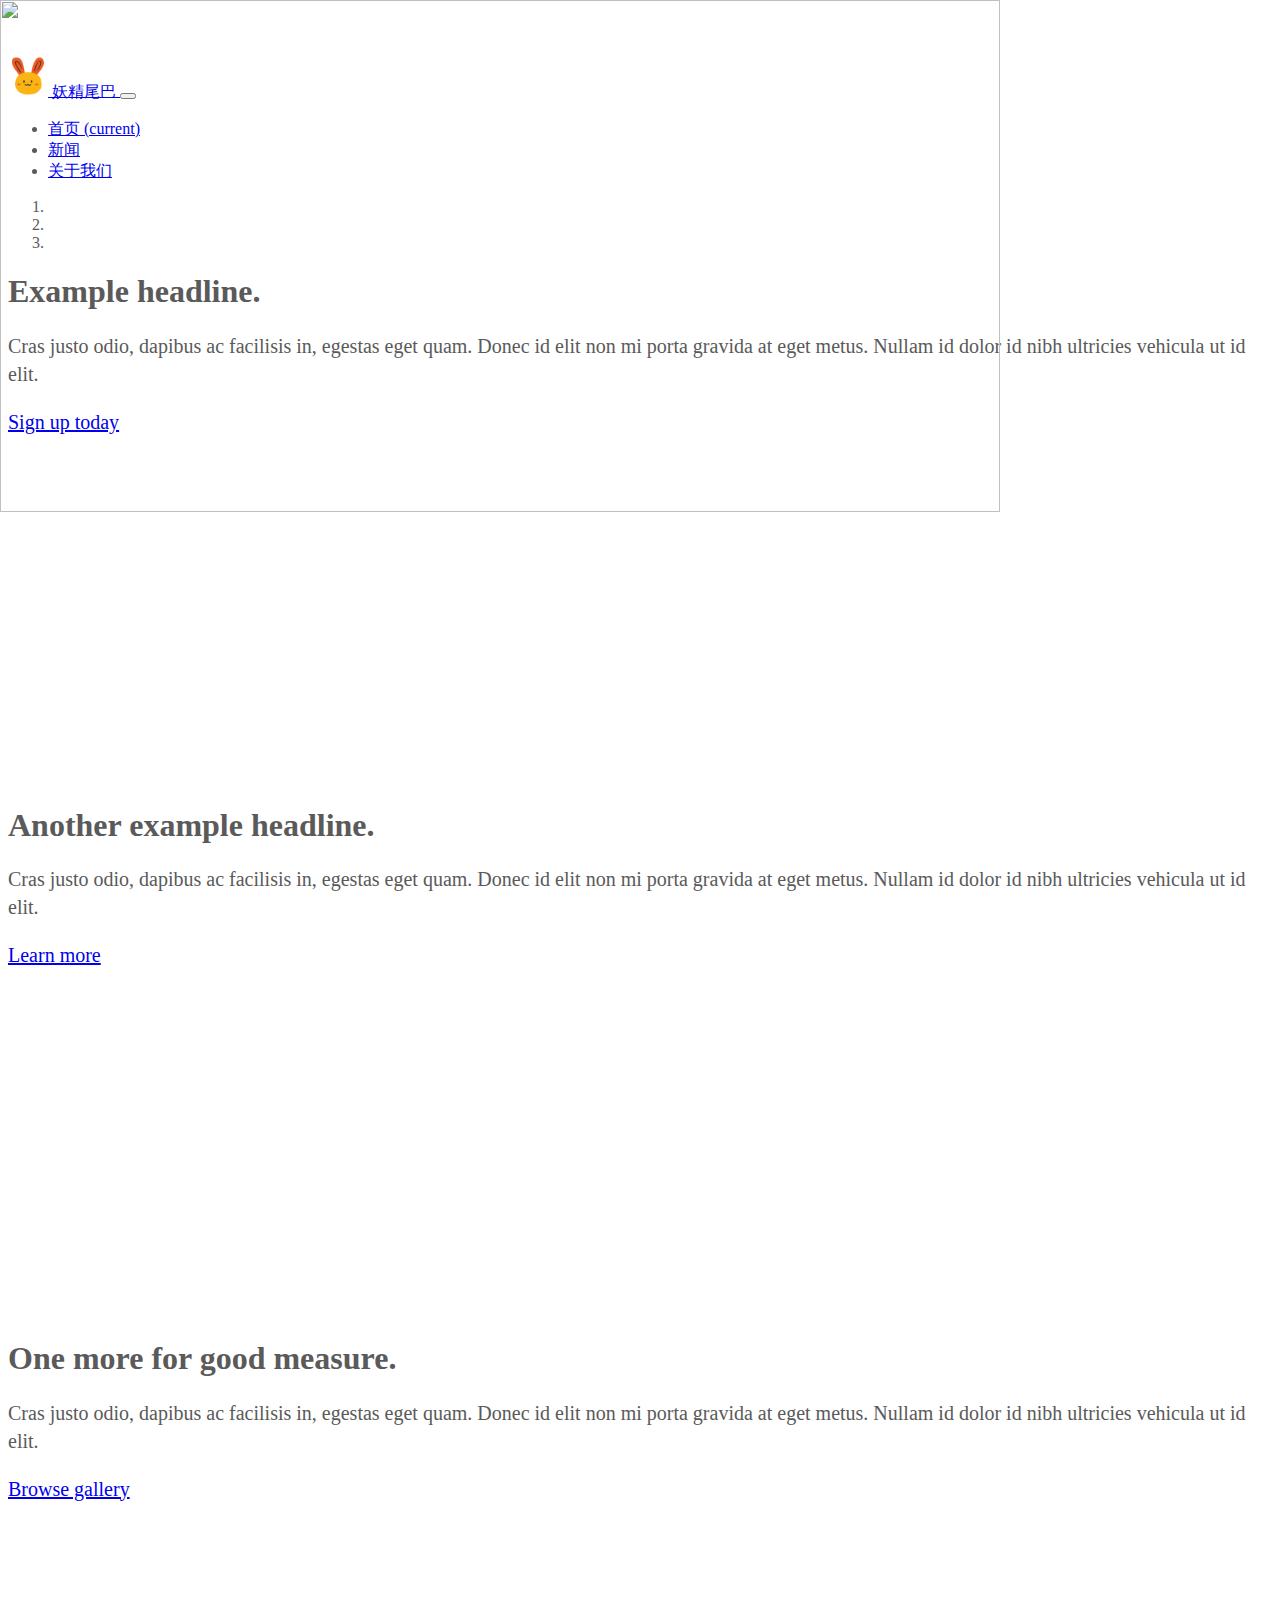
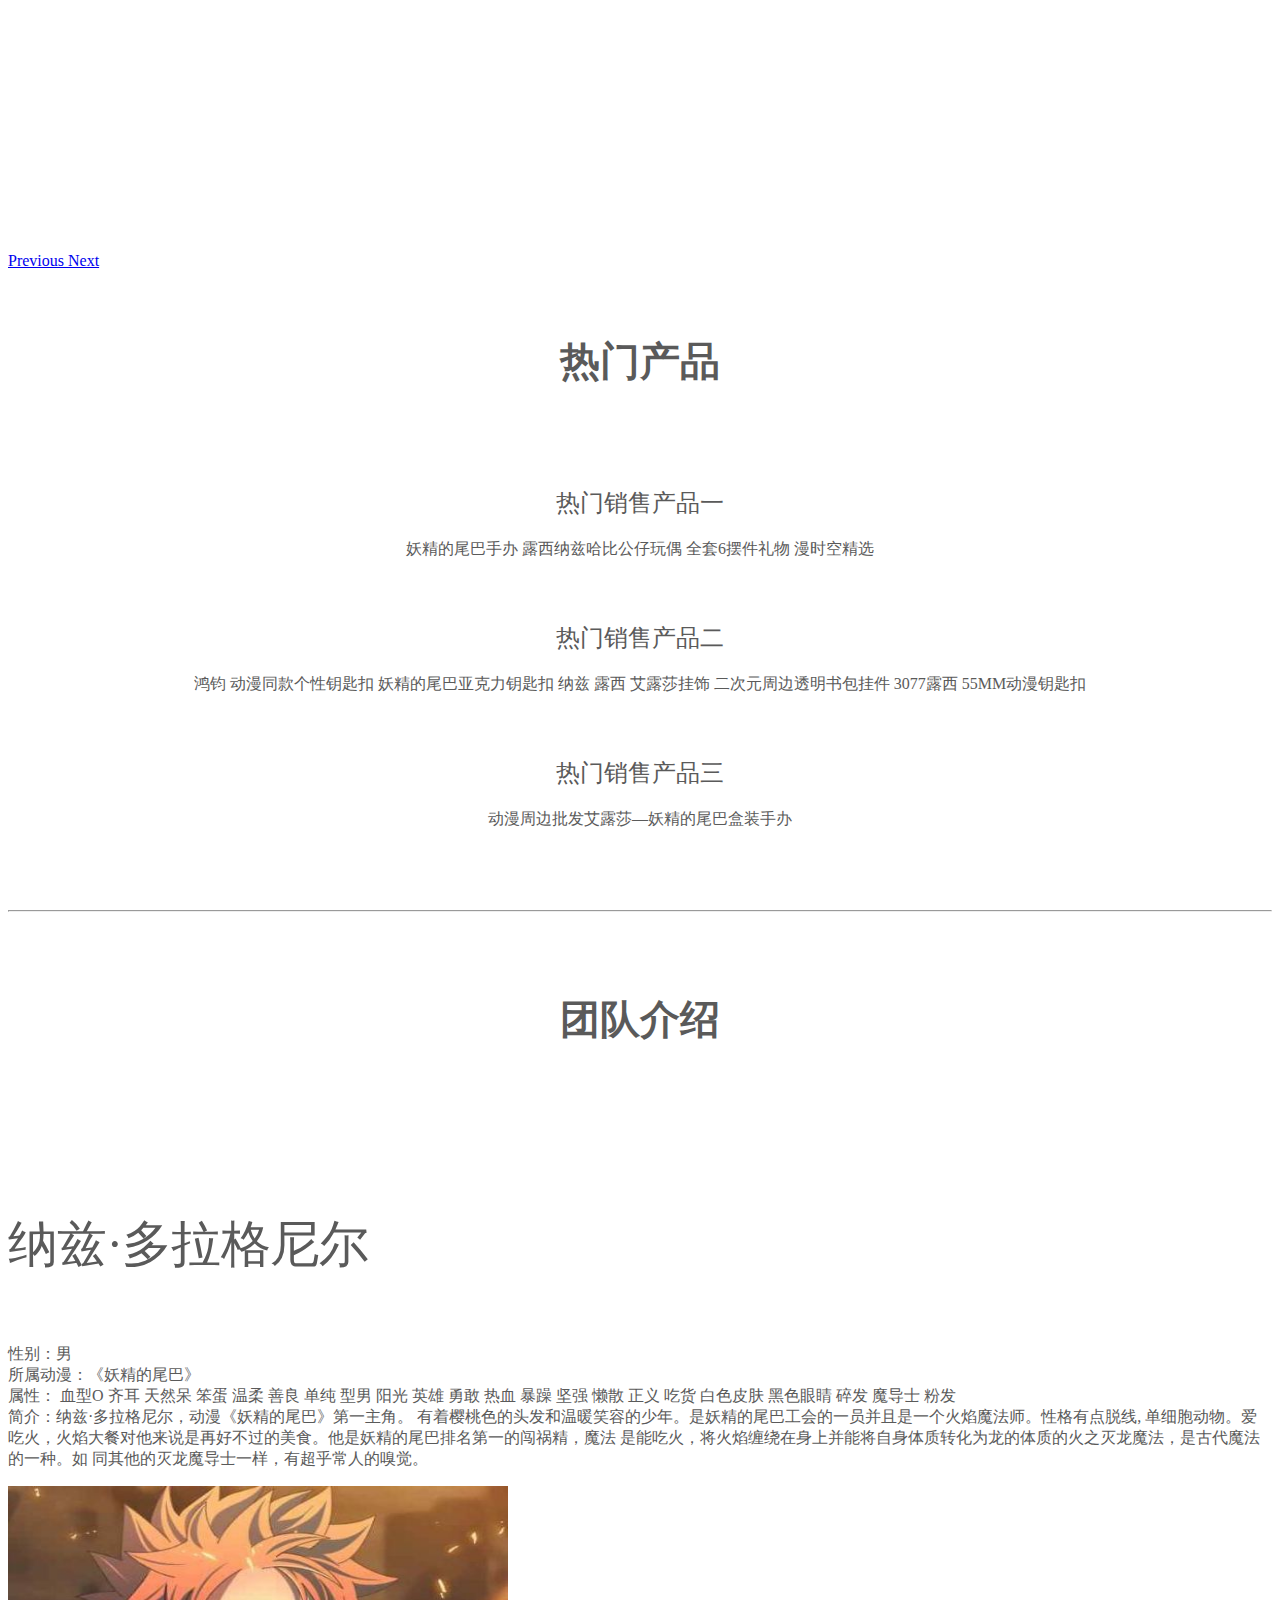
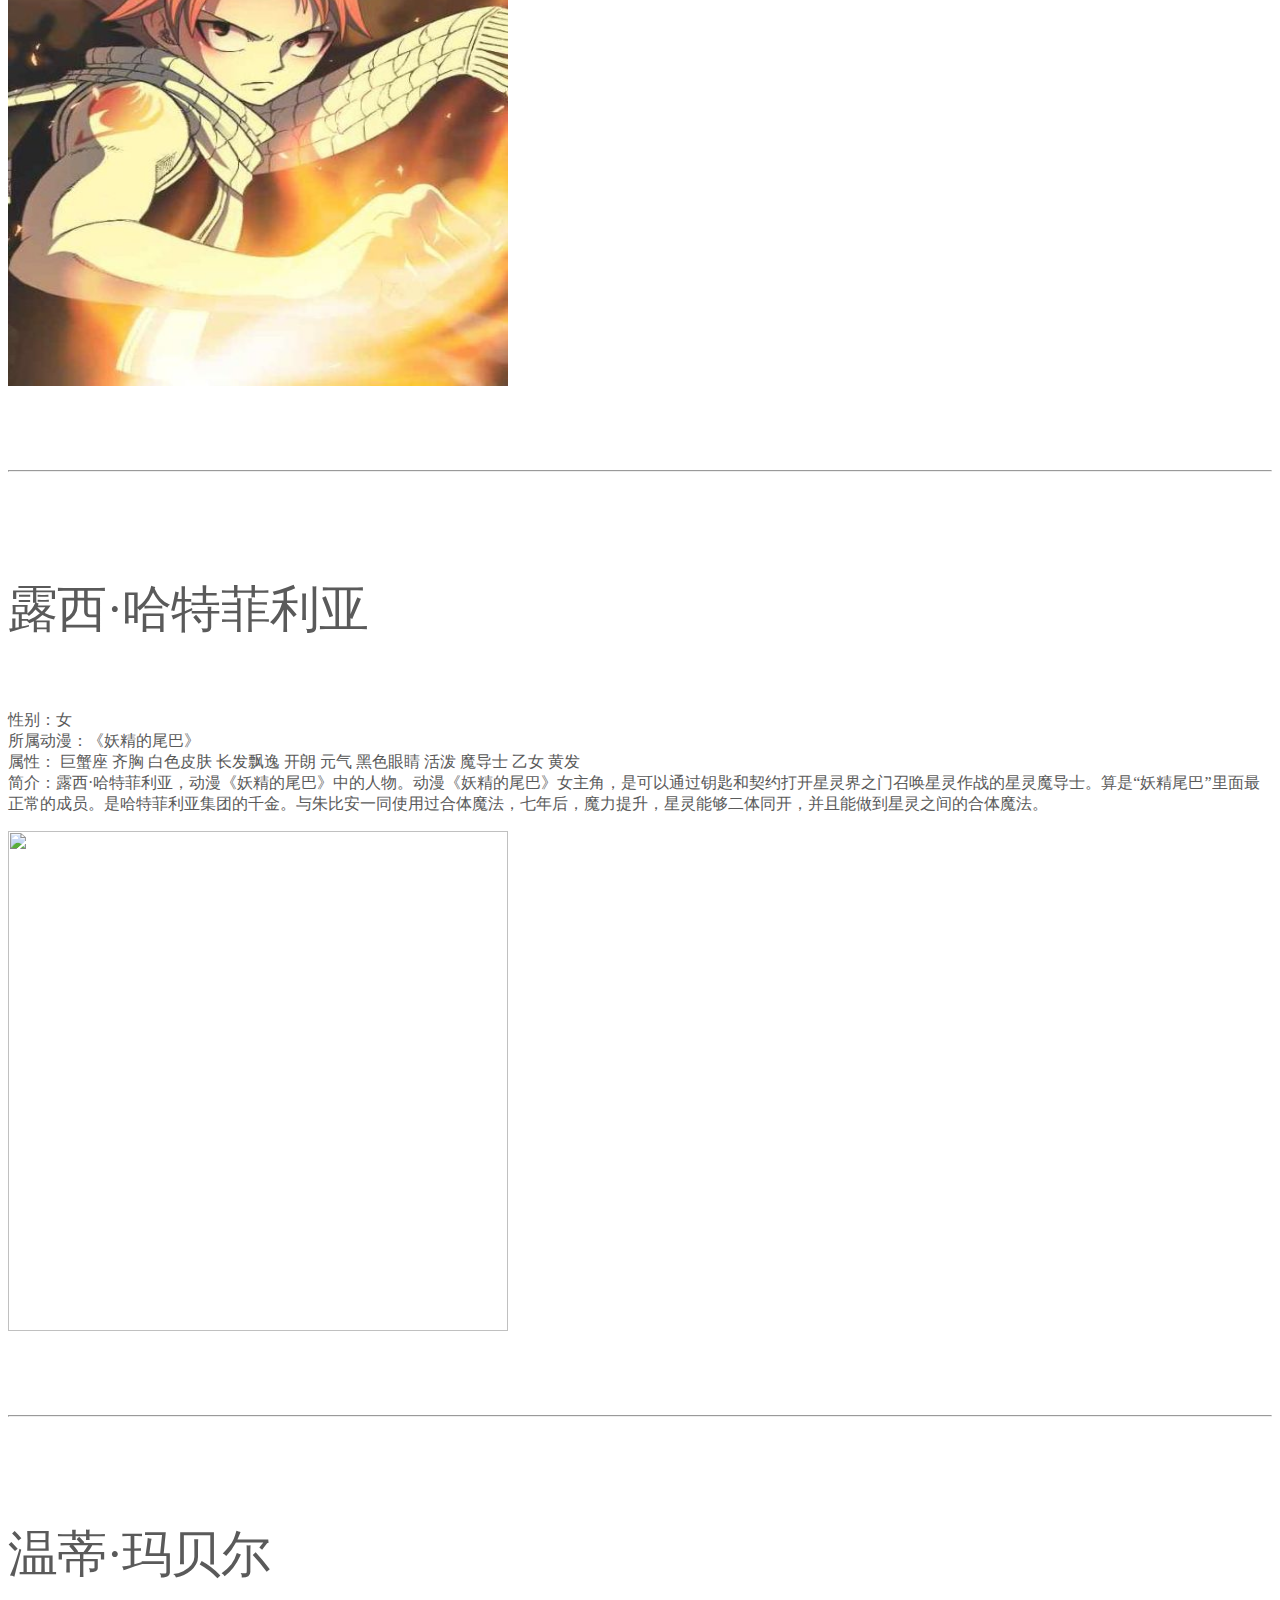
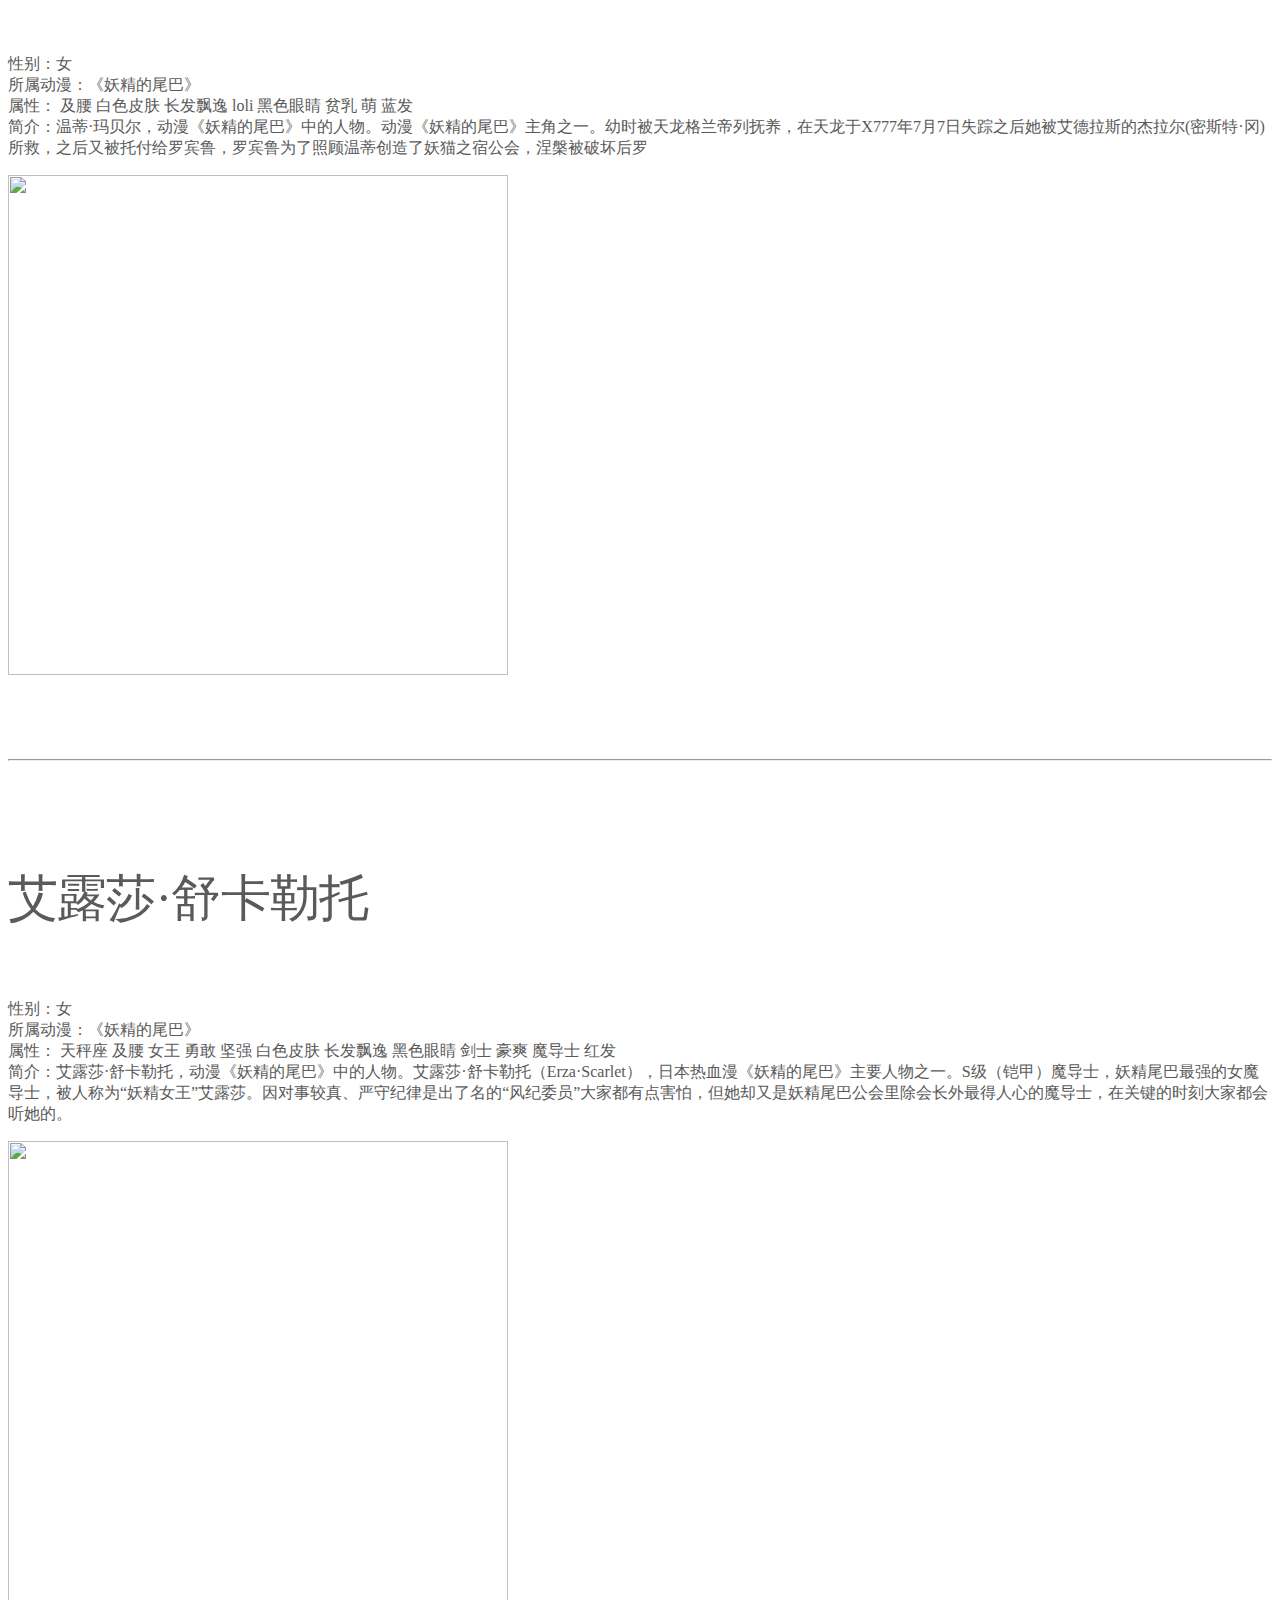
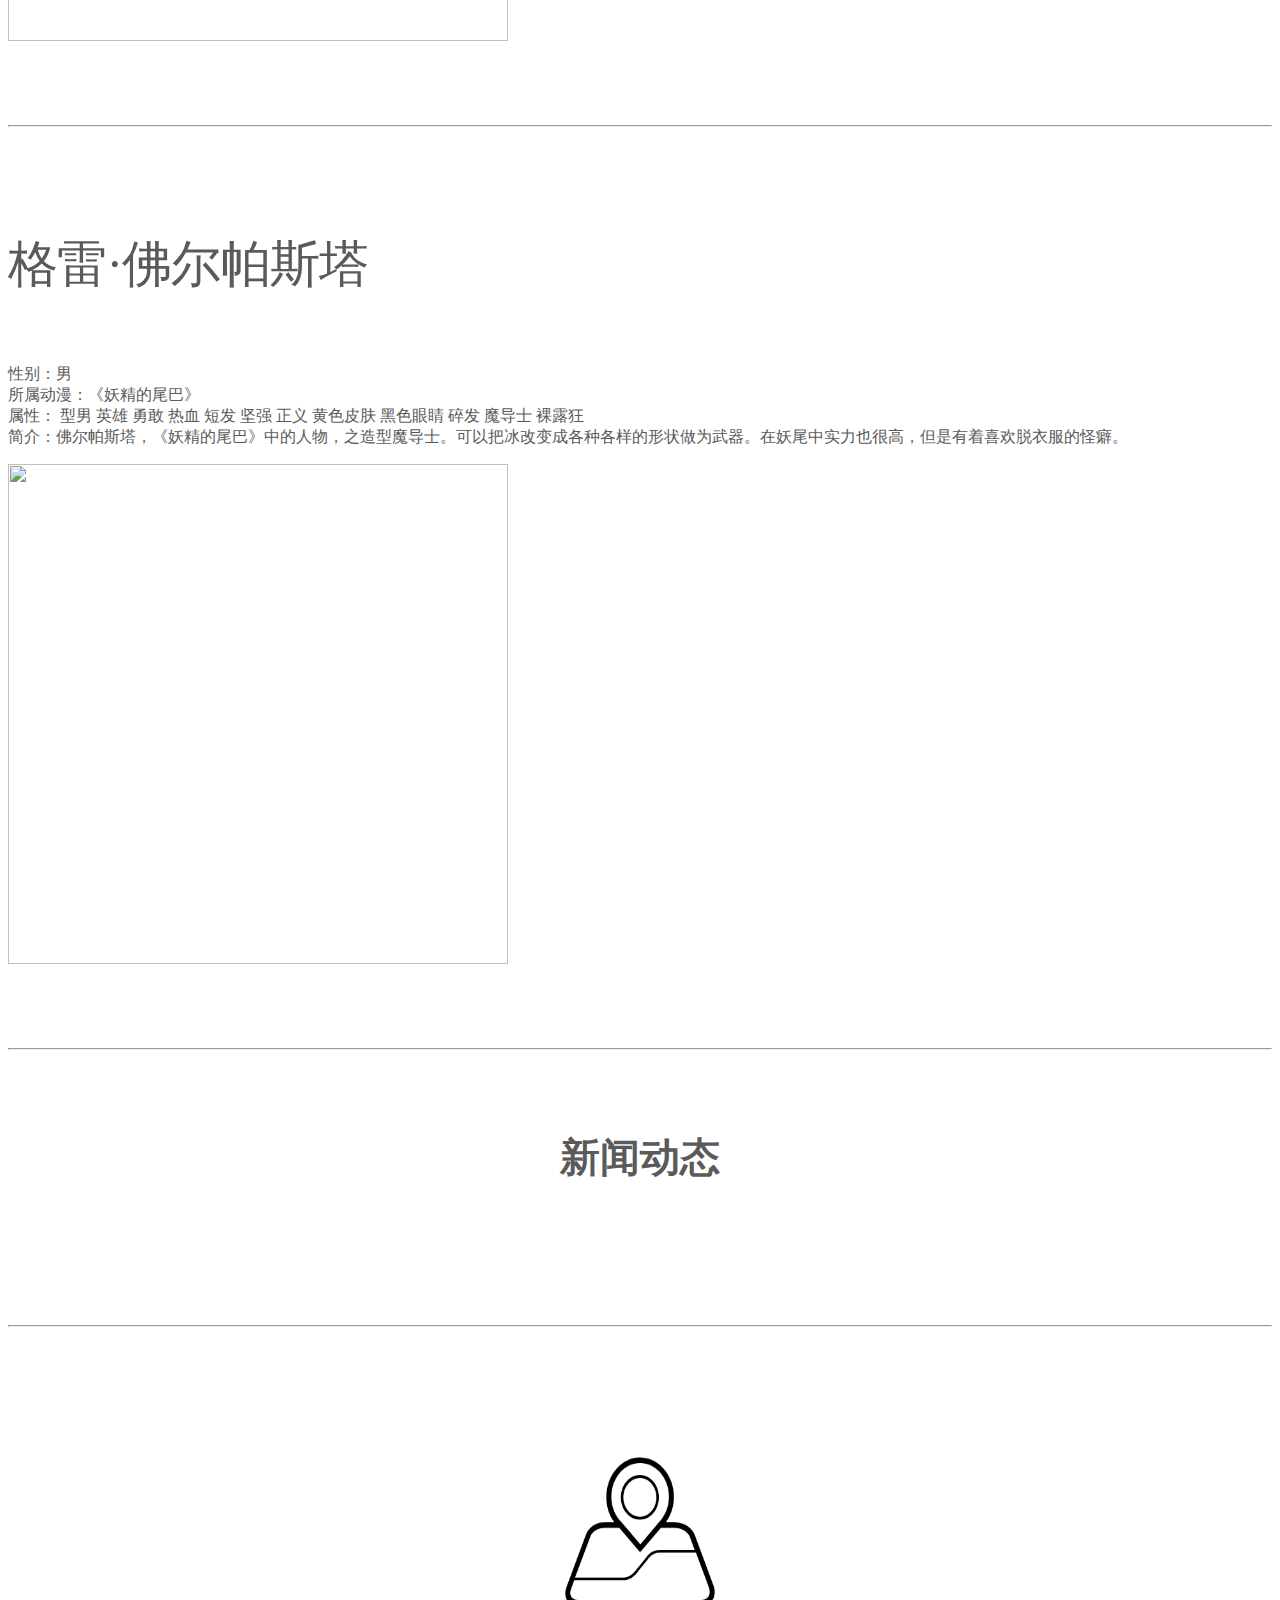
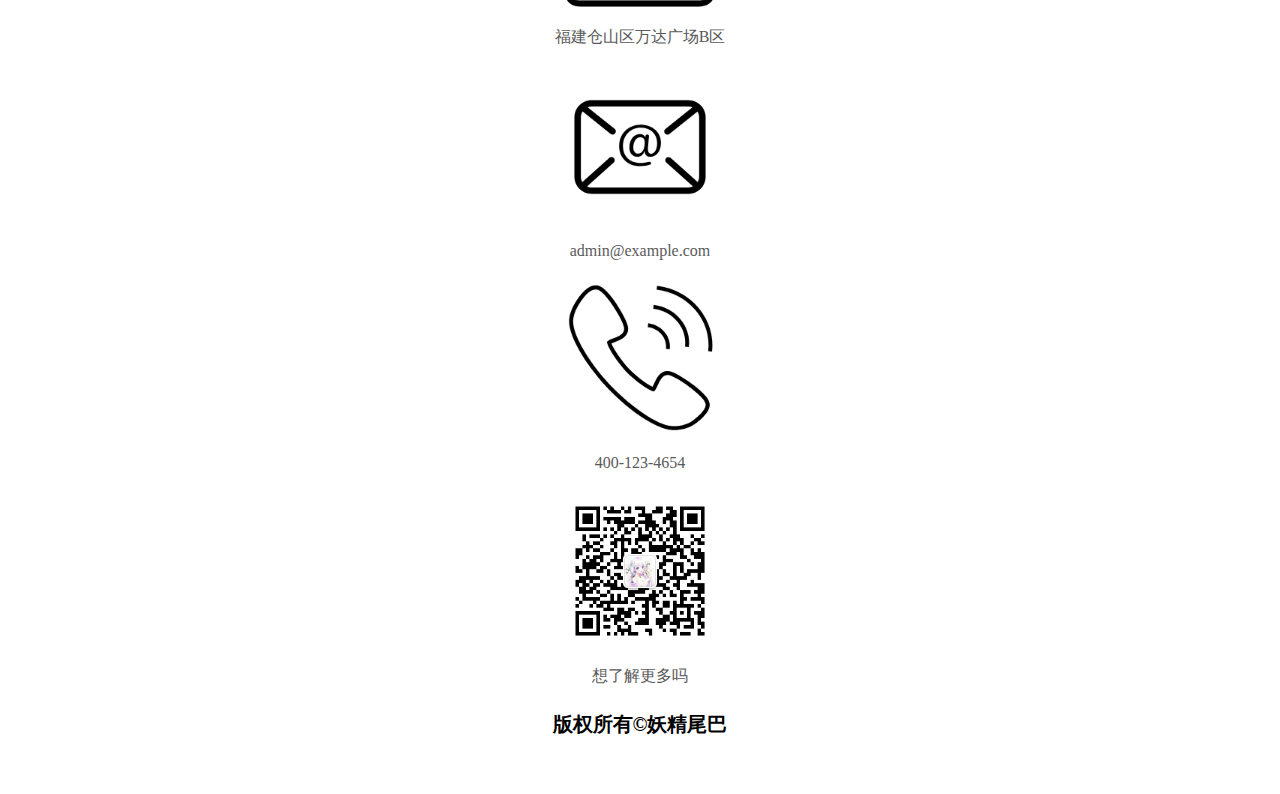
==== commit cdc78826: "5 commit" ====
--- a/day05/index.html
+++ b/day05/index.html
@@ -14,6 +14,8 @@
   <script src="https://cdn.staticfile.org/popper.js/1.15.0/umd/popper.min.js"></script>
   <script src="https://cdn.staticfile.org/twitter-bootstrap/4.3.1/js/bootstrap.min.js"></script>
   <script src="https://unpkg.com/axios/dist/axios.min.js"></script>
+  <script
+    type="text/javascript">document.write(unescape("%3Cspan id='cnzz_stat_icon_1279016832'%3E%3C/span%3E%3Cscript src='https://s9.cnzz.com/z_stat.php%3Fid%3D1279016832%26online%3D1' type='text/javascript'%3E%3C/script%3E"));</script>
 </head>
 
 <body>
@@ -54,7 +56,8 @@
       </ol>
       <div class="carousel-inner">
         <div class="carousel-item active">
-          <img src="https://sj.5qwan.com/d/file/upload1/20170616/1497593068840195.jpg" alt="">
+          <img class="img-responsive center-block"
+            src="https://sj.5qwan.com/d/file/upload1/20170616/1497593068840195.jpg" width="1000" hight="1000">
           <div class="container">
             <div class="carousel-caption text-left">
               <h1>Example headline.</h1>
@@ -65,7 +68,8 @@
           </div>
         </div>
         <div class="carousel-item">
-          <img src="http://www.005.tv/uploads/allimg/170510/33-1F51014245J06.jpg" alt="">
+          <img class="img-responsive center-block" src="http://www.005.tv/uploads/allimg/170510/33-1F51014245J06.jpg"
+            width="1000" hight="1000">
           <div class="container">
             <div class="carousel-caption">
               <h1>Another example headline.</h1>
@@ -76,25 +80,26 @@
           </div>
         </div>
         <div class="carousel-item">
-          <img src="http://image.jjmh.com/file/userfiles/images/322574/12.jpg" alt="">
-          <div class="container">
-            <div class="carousel-caption text-right">
-              <h1>One more for good measure.</h1>
-              <p>Cras justo odio, dapibus ac facilisis in, egestas eget quam. Donec id elit non mi porta gravida at eget
-                metus. Nullam id dolor id nibh ultricies vehicula ut id elit.</p>
-              <p><a class="btn btn-lg btn-primary" href="#" role="button">Browse gallery</a></p>
-            </div>
+          <img class="img-responsive center-block" src="http://image.jjmh.com/file/userfiles/images/322574/12.jpg"
+            width="1000" hight="1000"">
+          <div class=" container">
+          <div class="carousel-caption text-right">
+            <h1>One more for good measure.</h1>
+            <p>Cras justo odio, dapibus ac facilisis in, egestas eget quam. Donec id elit non mi porta gravida at eget
+              metus. Nullam id dolor id nibh ultricies vehicula ut id elit.</p>
+            <p><a class="btn btn-lg btn-primary" href="#" role="button">Browse gallery</a></p>
           </div>
         </div>
       </div>
-      <a class="carousel-control-prev" href="#myCarousel" role="button" data-slide="prev">
-        <span class="carousel-control-prev-icon" aria-hidden="true"></span>
-        <span class="sr-only">Previous</span>
-      </a>
-      <a class="carousel-control-next" href="#myCarousel" role="button" data-slide="next">
-        <span class="carousel-control-next-icon" aria-hidden="true"></span>
-        <span class="sr-only">Next</span>
-      </a>
+    </div>
+    <a class="carousel-control-prev" href="#myCarousel" role="button" data-slide="prev">
+      <span class="carousel-control-prev-icon" aria-hidden="true"></span>
+      <span class="sr-only">Previous</span>
+    </a>
+    <a class="carousel-control-next" href="#myCarousel" role="button" data-slide="next">
+      <span class="carousel-control-next-icon" aria-hidden="true"></span>
+      <span class="sr-only">Next</span>
+    </a>
     </div>
 
 
@@ -105,23 +110,20 @@
       <!-- Three columns of text below the carousel -->
       <div class="row">
         <div class="col-lg-4">
-          <img class="bd-placeholder-img rounded-circle"
-            src="https://img02.sogoucdn.com/v2/thumb/retype/ext/jpg?appid=10160004&url=http%3A%2F%2Fg.search.alicdn.com%2Fimg%2Fbao%2Fuploaded%2Fi4%2Fi1%2F19511031022505775%2FT1ooMXFa4XXXXXXXXX_%21%210-item_pic.jpg"
-            alt="">
+          <img class="bd-placeholder-img rounded-circle" src="https://i04piccdn.sogoucdn.com/9045e8d5554a6887" alt=""
+            width="200" hight="200">
           <h2>热门销售产品一</h2>
           <p>妖精的尾巴手办 露西纳兹哈比公仔玩偶 全套6摆件礼物 漫时空精选</p>
         </div><!-- /.col-lg-4 -->
         <div class="col-lg-4">
           <img class="bd-placeholder-img rounded-circle"
-            src=" https://img03.sogoucdn.com/v2/thumb/retype/ext/jpg?appid=10160004&url=http%3A%2F%2Fimg20.360buyimg.com%2Fn1%2Fjfs%2Ft1%2F18109%2F31%2F12737%2F173709%2F5c99e5d8Ee48c95a8%2Fed9a007a11caccad.jpg"
-            alt="">
+            src="http://img1.17dm.com/img/pic/130327/12104_165143_3_lit.jpg" alt="" width="200" hight="200">
           <h2>热门销售产品二</h2>
           <p>鸿钧 动漫同款个性钥匙扣 妖精的尾巴亚克力钥匙扣 纳兹 露西 艾露莎挂饰 二次元周边透明书包挂件 3077露西 55MM动漫钥匙扣</p>
         </div><!-- /.col-lg-4 -->
         <div class="col-lg-4">
-          <img class="bd-placeholder-img rounded-circle"
-            src="https://img04.sogoucdn.com/v2/thumb/retype/ext/jpg?appid=10160004&url=https%3A%2F%2Fcbu01.alicdn.com%2Fimg%2Fibank%2F2014%2F574%2F632%2F1629236475_402467725.400x400.jpg"
-            alt="">
+          <img class="bd-placeholder-img rounded-circle" src="https://i02piccdn.sogoucdn.com/d775290ef9a76741" alt=""
+            width="200" hight="200">
           <h2>热门销售产品三</h2>
           <p>动漫周边批发艾露莎—妖精的尾巴盒装手办</p>
 
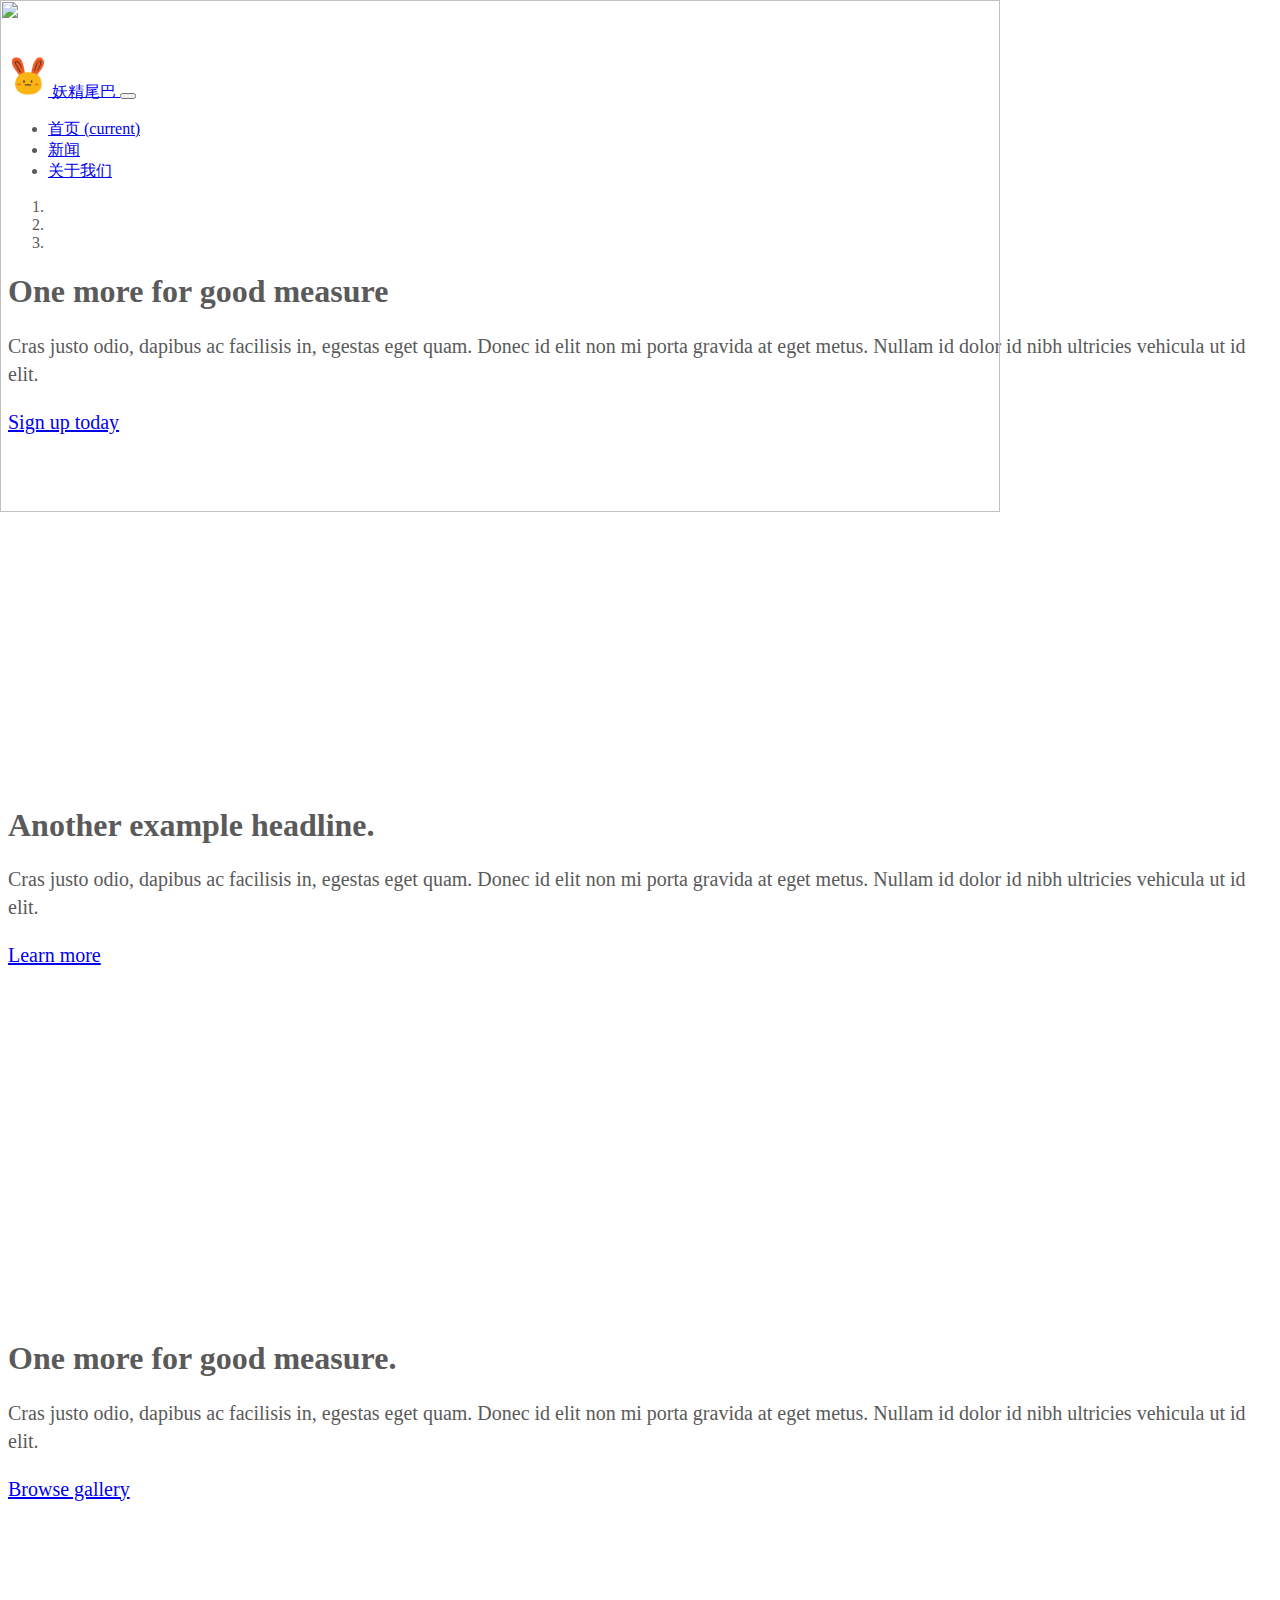
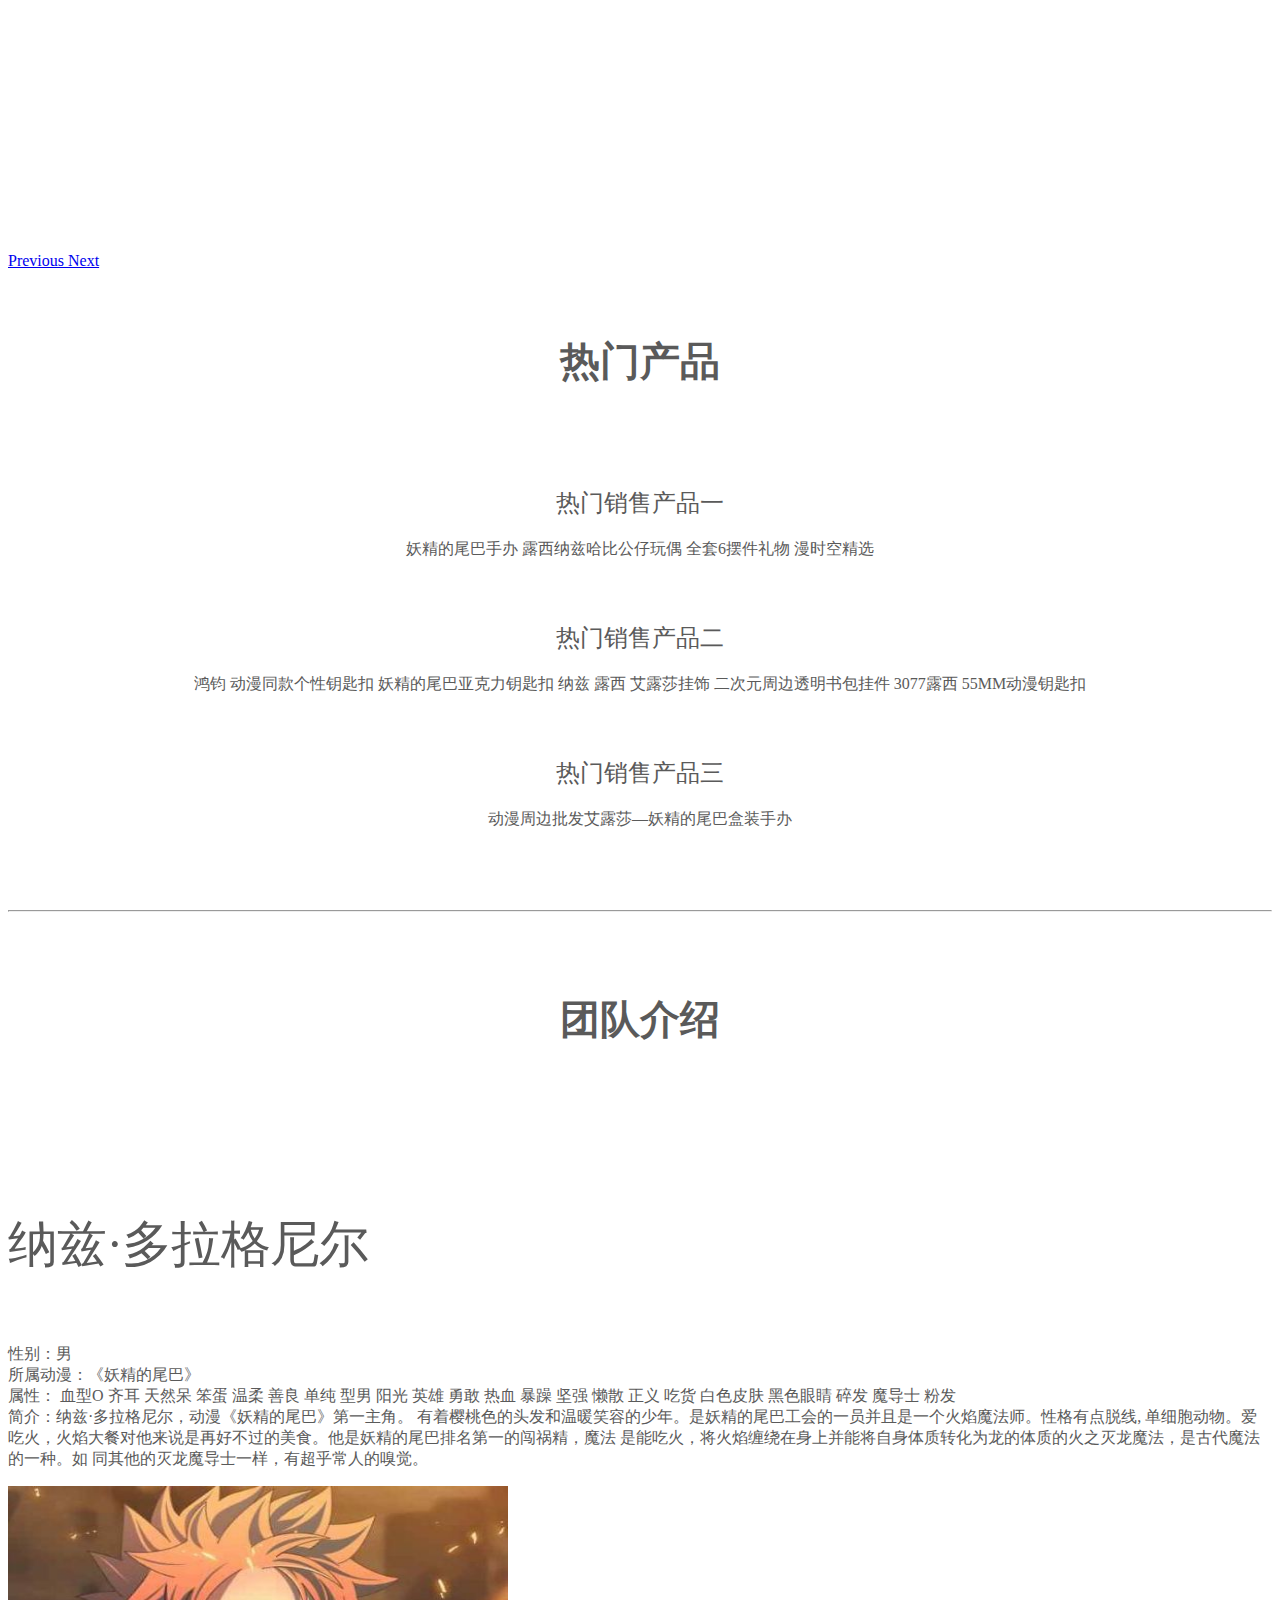
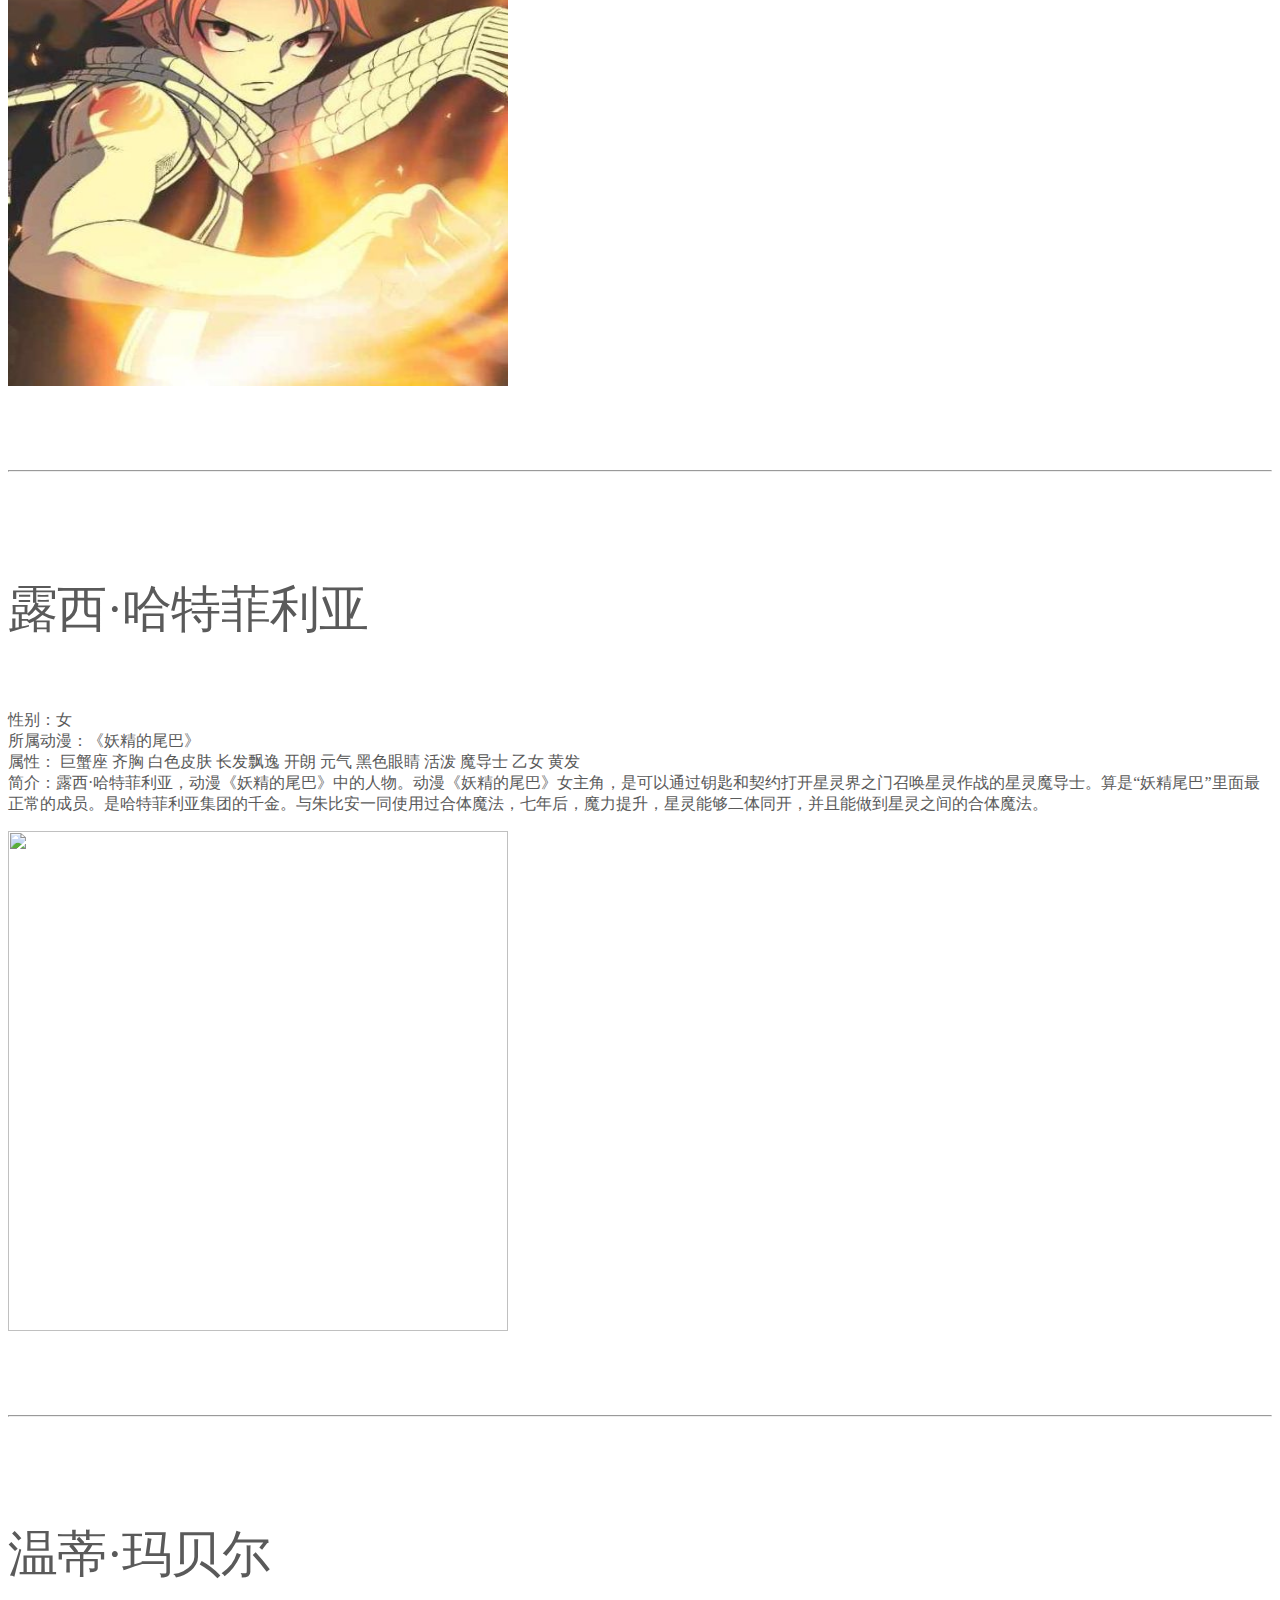
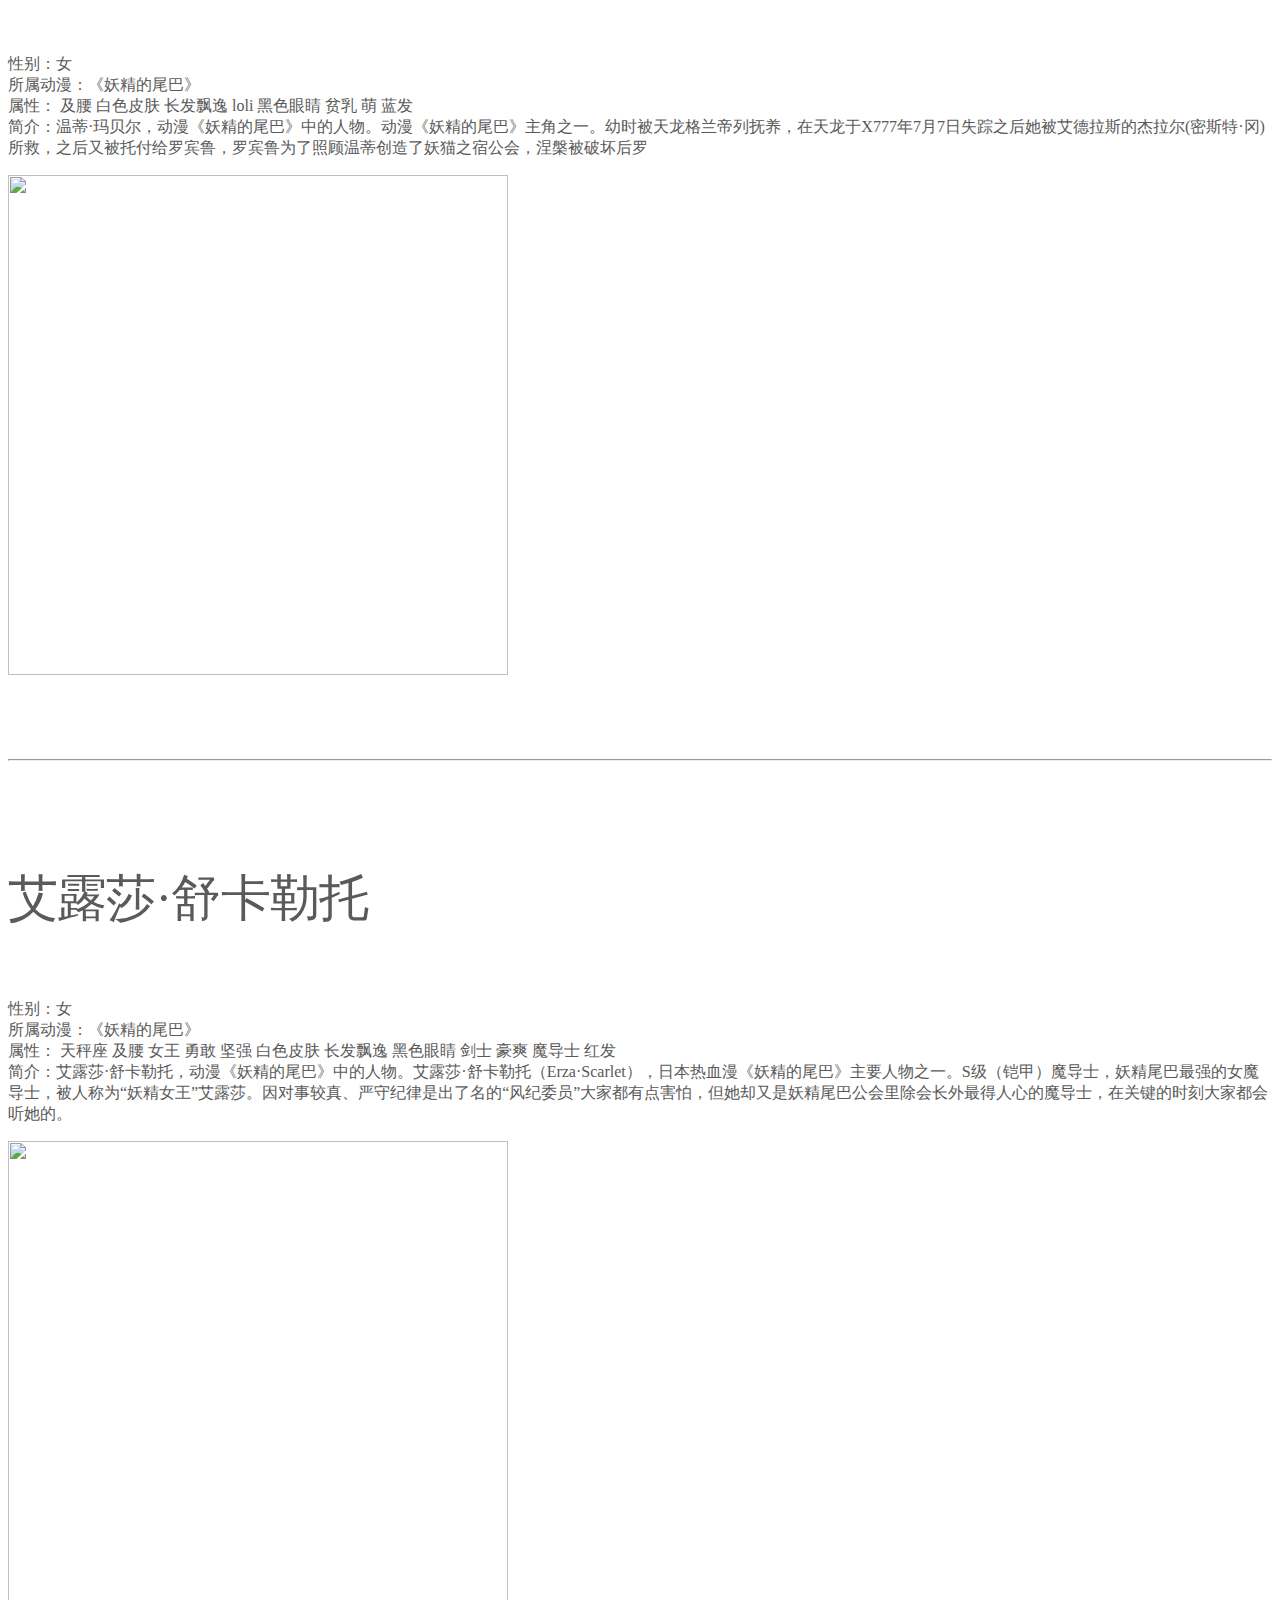
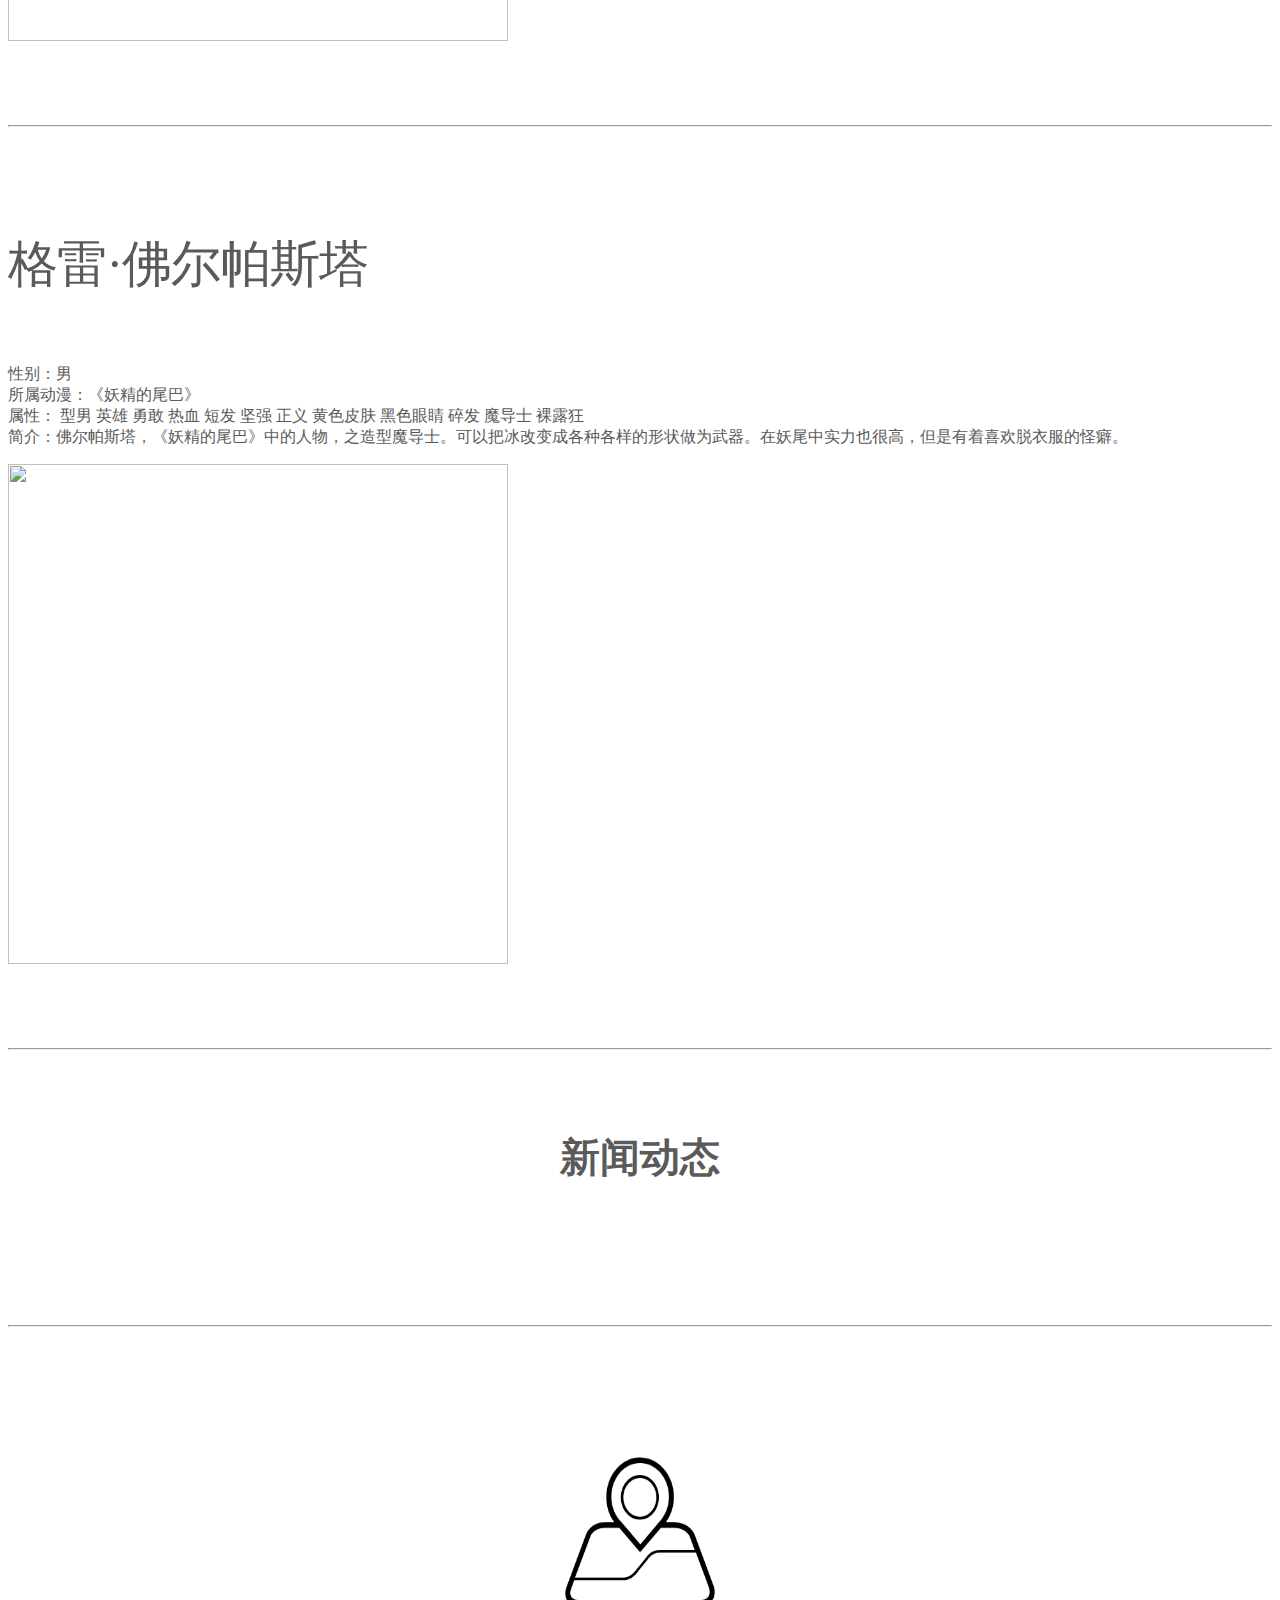
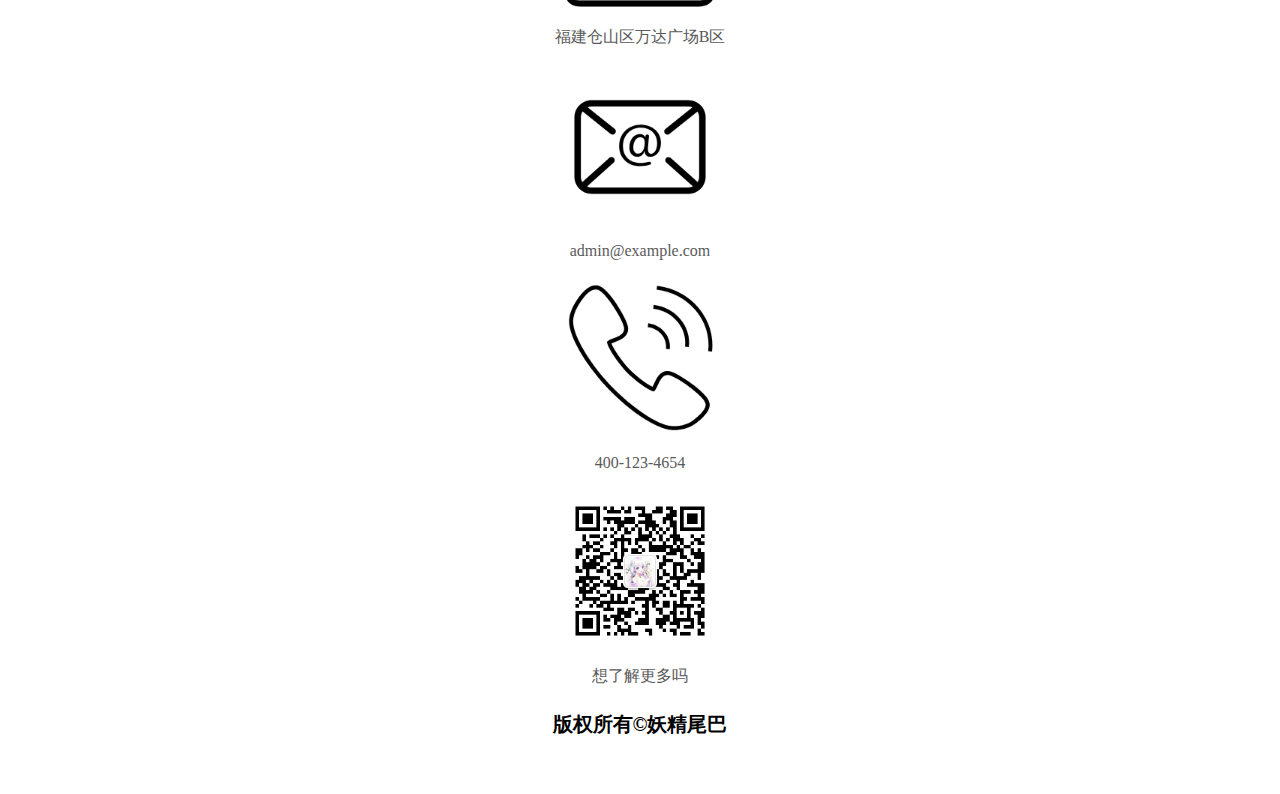
==== commit af9d5170: "5 commit" ====
--- a/day05/index.html
+++ b/day05/index.html
@@ -60,7 +60,7 @@
             src="https://sj.5qwan.com/d/file/upload1/20170616/1497593068840195.jpg" width="1000" hight="1000">
           <div class="container">
             <div class="carousel-caption text-left">
-              <h1>Example headline.</h1>
+              <h1>One more for good measure</h1>
               <p>Cras justo odio, dapibus ac facilisis in, egestas eget quam. Donec id elit non mi porta gravida at eget
                 metus. Nullam id dolor id nibh ultricies vehicula ut id elit.</p>
               <p><a class="btn btn-lg btn-primary" href="#" role="button">Sign up today</a></p>
@@ -81,25 +81,25 @@
         </div>
         <div class="carousel-item">
           <img class="img-responsive center-block" src="http://image.jjmh.com/file/userfiles/images/322574/12.jpg"
-            width="1000" hight="1000"">
+            width="1000" hight="1000">
           <div class=" container">
-          <div class="carousel-caption text-right">
-            <h1>One more for good measure.</h1>
-            <p>Cras justo odio, dapibus ac facilisis in, egestas eget quam. Donec id elit non mi porta gravida at eget
-              metus. Nullam id dolor id nibh ultricies vehicula ut id elit.</p>
-            <p><a class="btn btn-lg btn-primary" href="#" role="button">Browse gallery</a></p>
+            <div class="carousel-caption text-right">
+              <h1>One more for good measure.</h1>
+              <p>Cras justo odio, dapibus ac facilisis in, egestas eget quam. Donec id elit non mi porta gravida at eget
+                metus. Nullam id dolor id nibh ultricies vehicula ut id elit.</p>
+              <p><a class="btn btn-lg btn-primary" href="#" role="button">Browse gallery</a></p>
+            </div>
           </div>
         </div>
       </div>
-    </div>
-    <a class="carousel-control-prev" href="#myCarousel" role="button" data-slide="prev">
-      <span class="carousel-control-prev-icon" aria-hidden="true"></span>
-      <span class="sr-only">Previous</span>
-    </a>
-    <a class="carousel-control-next" href="#myCarousel" role="button" data-slide="next">
-      <span class="carousel-control-next-icon" aria-hidden="true"></span>
-      <span class="sr-only">Next</span>
-    </a>
+      <a class="carousel-control-prev" href="#myCarousel" role="button" data-slide="prev">
+        <span class="carousel-control-prev-icon" aria-hidden="true"></span>
+        <span class="sr-only">Previous</span>
+      </a>
+      <a class="carousel-control-next" href="#myCarousel" role="button" data-slide="next">
+        <span class="carousel-control-next-icon" aria-hidden="true"></span>
+        <span class="sr-only">Next</span>
+      </a>
     </div>
 
 
